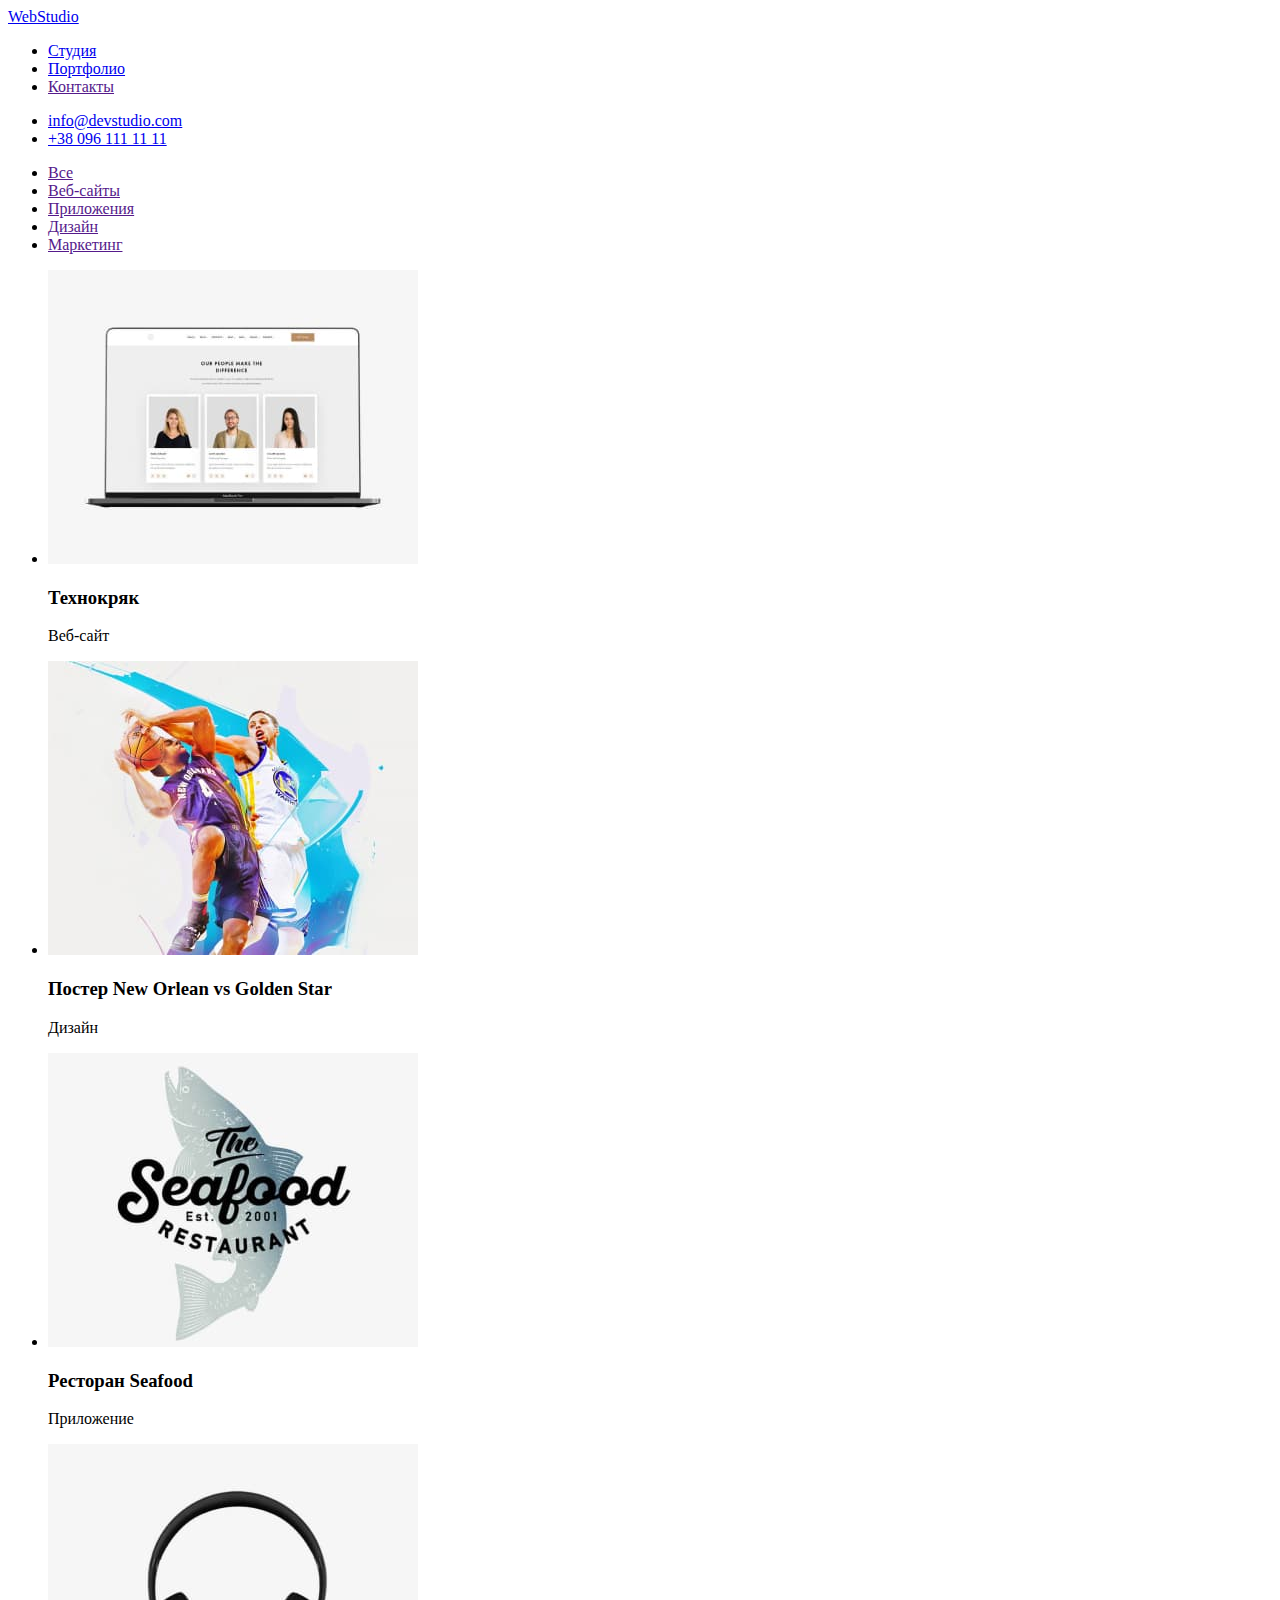
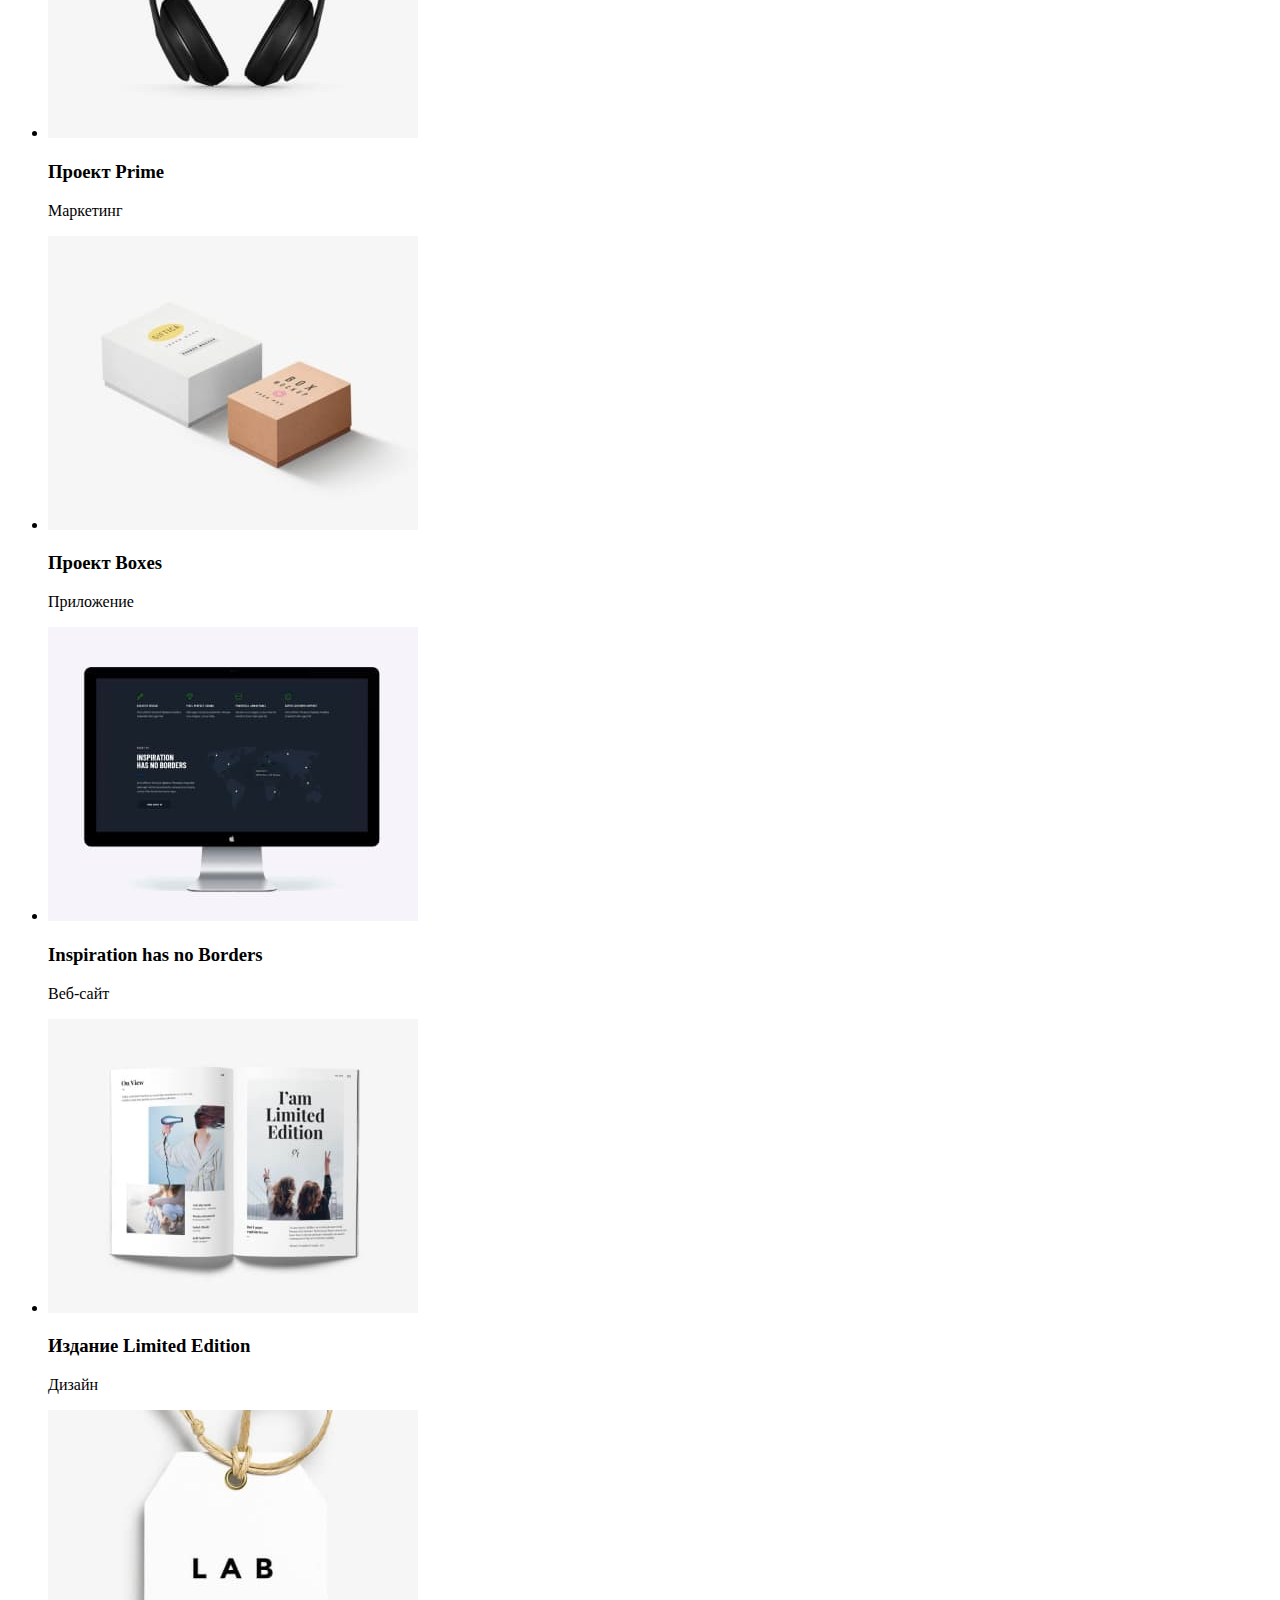
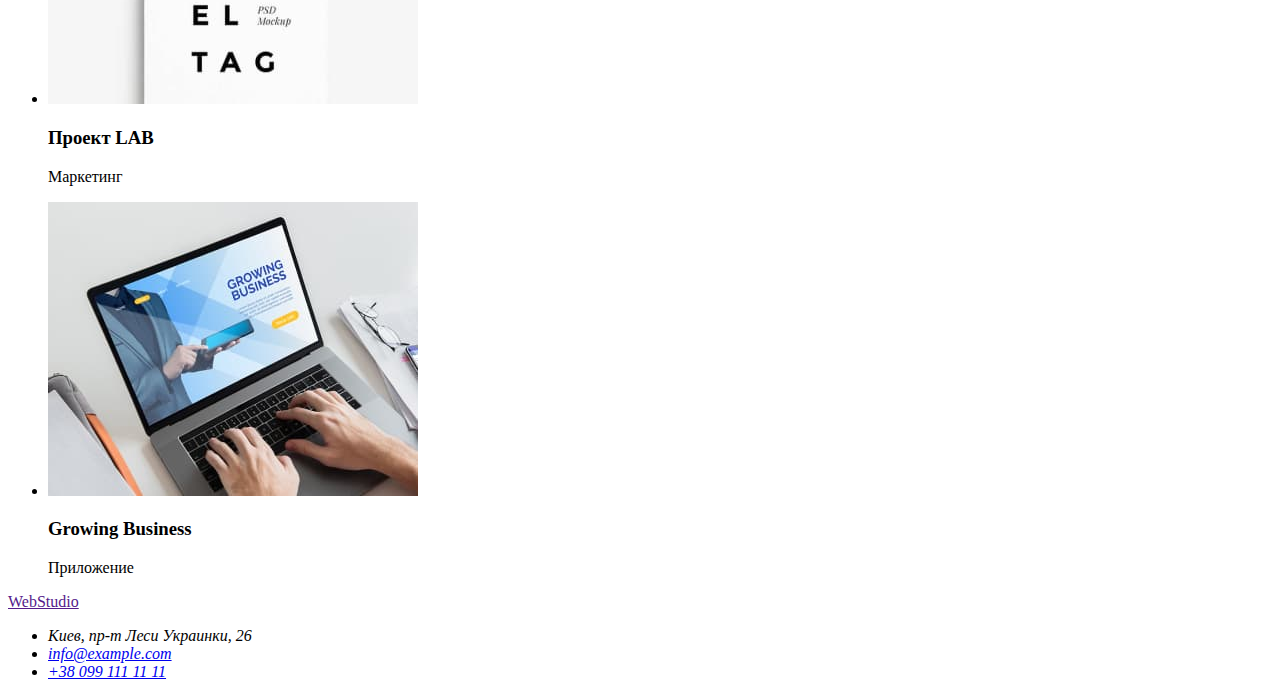
==== portfolio.html @ e674109b "закінчила розмітку другої сторінки "портфоліо"" ====
<!DOCTYPE html>
<html lang="ru">

<head>
    <meta charset="UTF-8">
    <meta http-equiv="X-UA-Compatible" content="IE=edge">
    <meta name="viewport" content="width=device-width, initial-scale=1.0">
    <title>Document</title>
</head>

<body>
    <!--Шапка сайта-->
    <header>
        <nav>
            <a href="./index.html">WebStudio</a>
            <ul>
                <li><a href="./index.html">Студия</a></li>
                <li><a href="./portfolio.html">Портфолио</a></li>
                <li><a href="">Контакты</a></li>
            </ul>
        </nav>
        <ul>
            <li><a href="mainto:info@devstudio.com">info@devstudio.com</a></li>
            <li><a href="tel:+380961111111">+38 096 111 11 11</a></li>
        </ul>
    </header>
    <main>
        <section>
            <ul>
                <li><a href="">Все</a></li>
                <li><a href="">Веб-сайты</a></li>
                <li><a href="">Приложения</a></li>
                <li><a href="">Дизайн</a></li>
                <li><a href="">Маркетинг</a></li>
            </ul>
            <ul>
                <li>
                    <img src="./images/imgp.jpg" alt="Ноутбук" width="370" height="294">
                        <h3>Технокряк</h3>
                        <p>Веб-сайт</p>
                </li>
                <li>
                    <img src="./images/imgpo.jpg" alt="Баскетбол" width="370" height="294">
                        <h3>Постер New Orlean vs Golden Star</h3>
                        <p>Дизайн</p>
                </li>
                <li>
                    <img src="./images/imgpor.jpg" alt="Название ресторана" width="370" height="294">
                        <h3>Ресторан Seafood</h3>
                        <p>Приложение</p>
                </li>
                <li>
                    <img src="./images/imgport.jpg" alt="Наушники" width="370" height="294">
                        <h3>Проект Prime</h3>
                        <p>Маркетинг</p>
                </li>
                <li>
                    <img src="./images/imgportf.jpg" alt="Коробки" width="370" height="294">
                        <h3>Проект Boxes</h3>
                        <p>Приложение</p>
                </li>
                <li>
                    <img src="./images/imgportfo.jpg" alt="Екран компа" width="370" height="294">
                        <h3>Inspiration has no Borders</h3>
                        <p>Веб-сайт</p>
                </li>
                <li>
                    <img src="./images/imgportfol.jpg" alt="Журнал" width="370" height="294">
                        <h3>Издание Limited Edition</h3>
                        <p>Дизайн</p>
                </li>
                <li>
                    <img src="./images/imgportfoli.jpg" alt="Емблема" width="370" height="294">
                        <h3>Проект LAB</h3>
                        <p>Маркетинг</p>
                </li>
                <li>
                    <img src="./images/imgportfolio.jpg" alt="Работа за ноутом" width="370" height="294">
                        <h3>Growing Business</h3>
                        <p>Приложение</p>
                </li>
            </ul>
        </section>
    </main>
    <footer>
        <a href="">WebStudio</a>
        <address>
            <ul>
                <li>Киев, пр-т Леси Украинки, 26</li>
                <li><a href="mainto:info@example.com">info@example.com</a></li>
                <li><a href="tel:+380991111111">+38 099 111 11 11</a></li>
            </ul>
        </address>
    </footer>
</body>

</html>
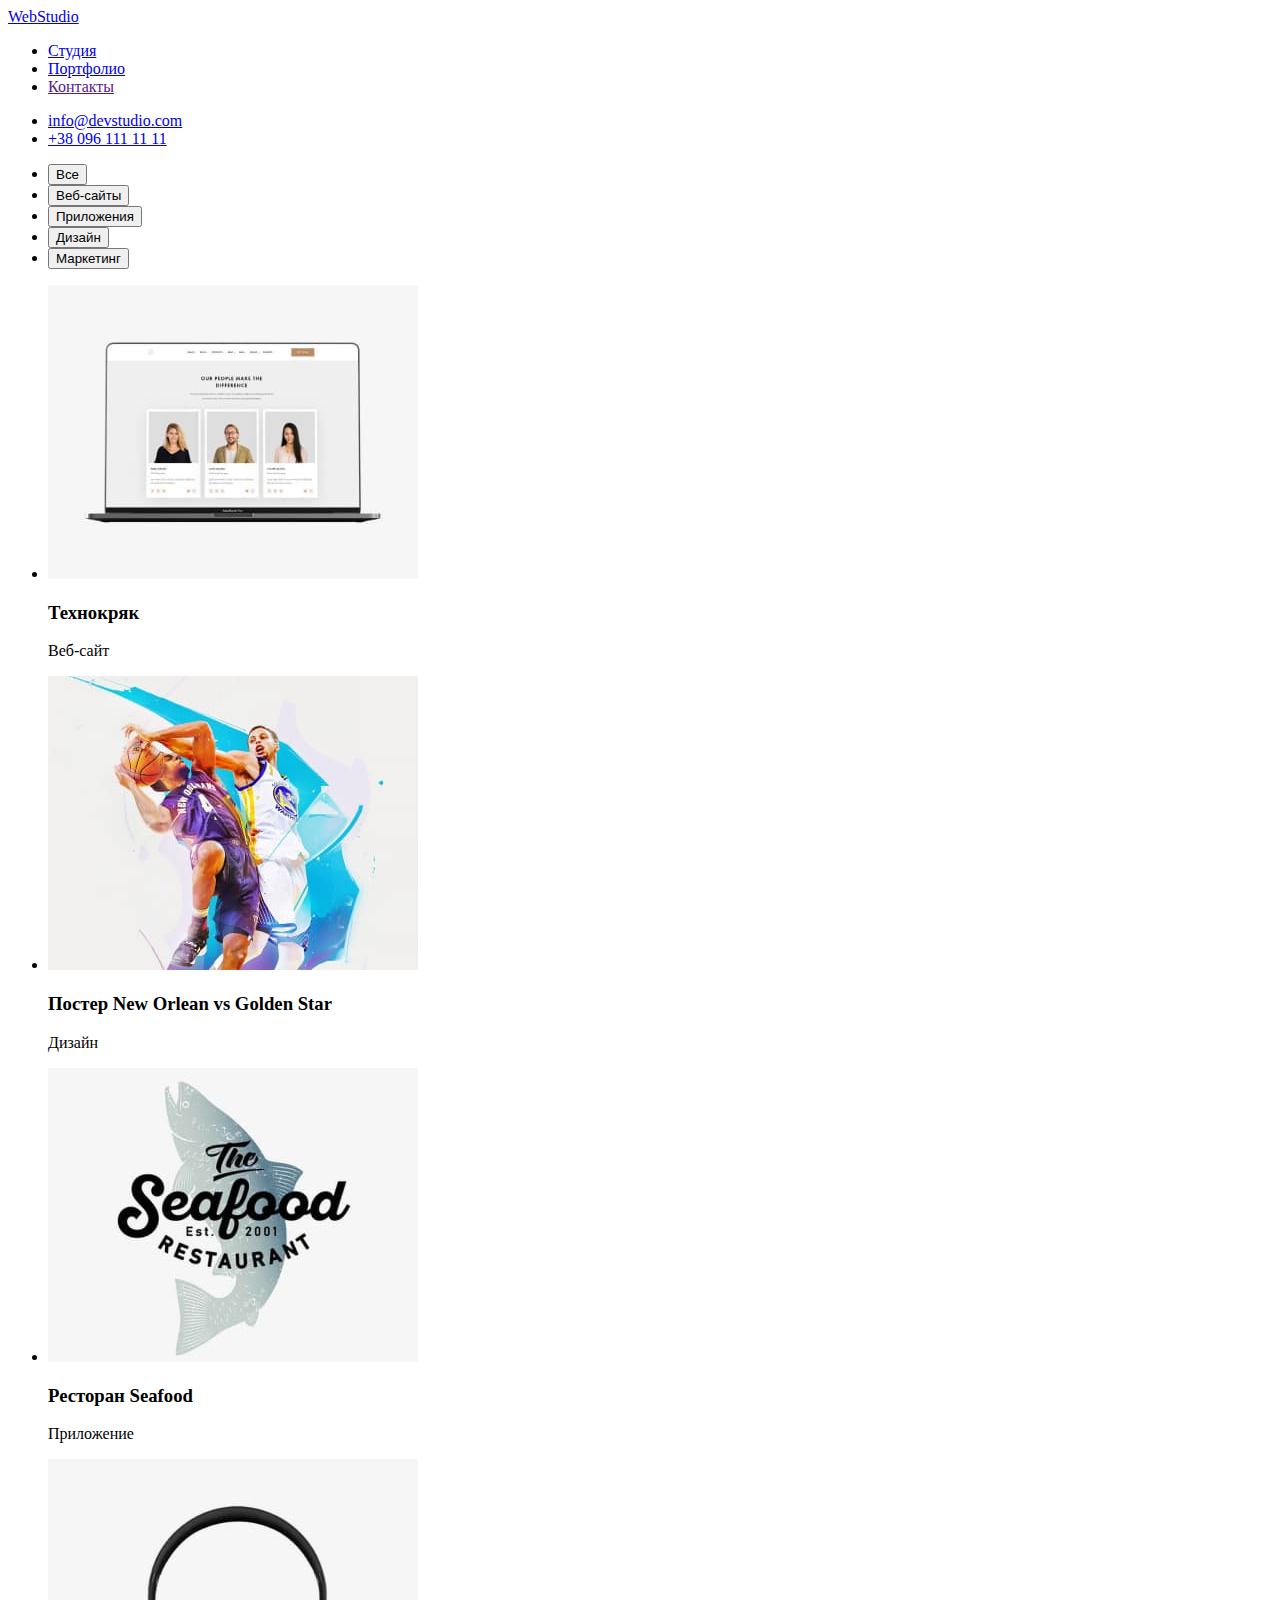
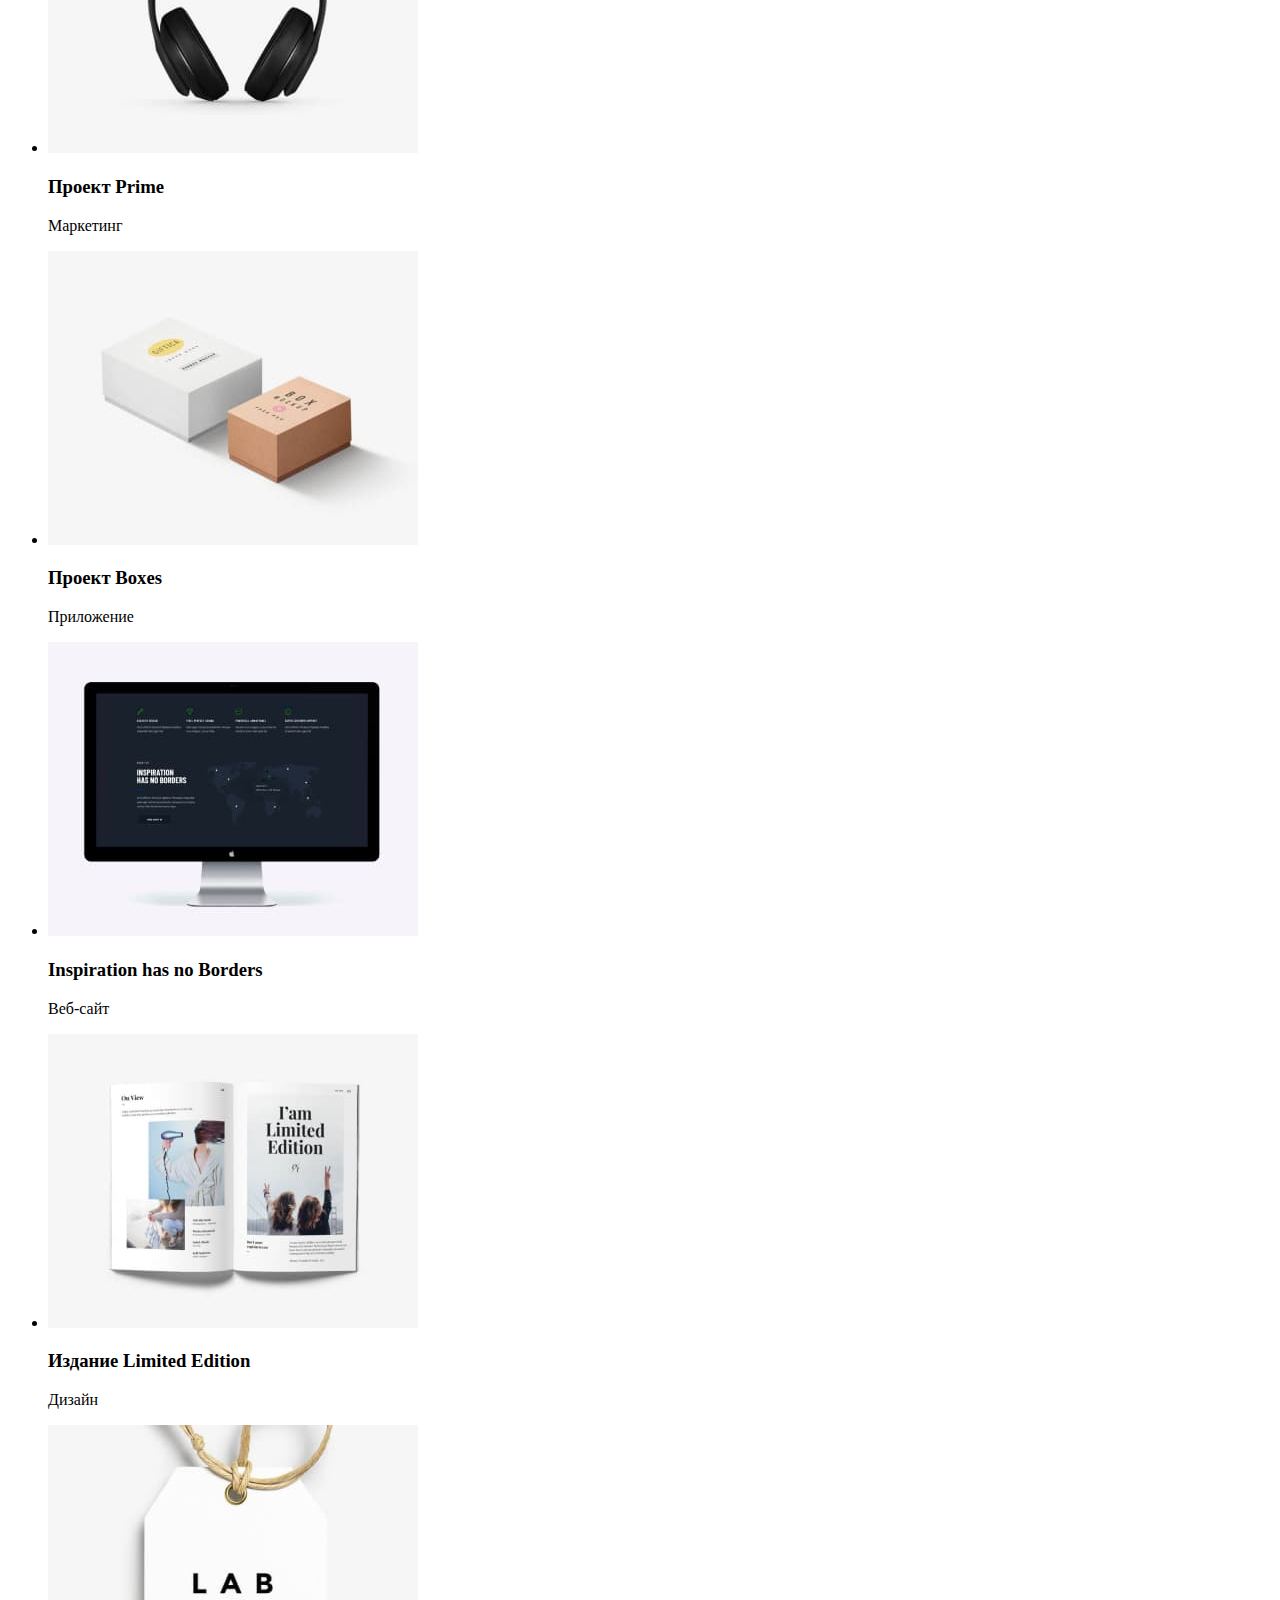
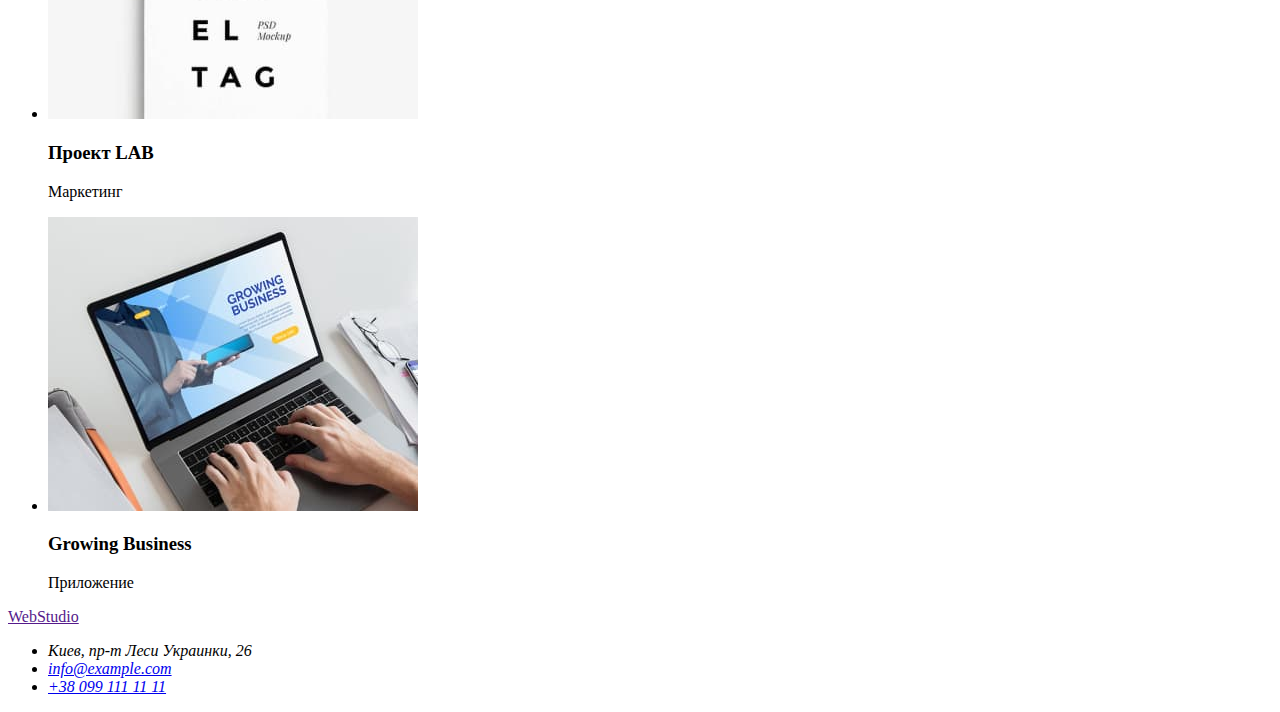
==== commit 60049374: "Відкореговано силки на кнопки у портфоліо" ====
--- a/portfolio.html
+++ b/portfolio.html
@@ -27,11 +27,11 @@
     <main>
         <section>
             <ul>
-                <li><a href="">Все</a></li>
-                <li><a href="">Веб-сайты</a></li>
-                <li><a href="">Приложения</a></li>
-                <li><a href="">Дизайн</a></li>
-                <li><a href="">Маркетинг</a></li>
+                <li><button type="button">Все</button></li>
+                <li><button type="button">Веб-сайты</button></li>
+                <li><button type="button">Приложения</button></li>
+                <li><button type="button">Дизайн</button>
+                <li><button type="button">Маркетинг</button></li>
             </ul>
             <ul>
                 <li>
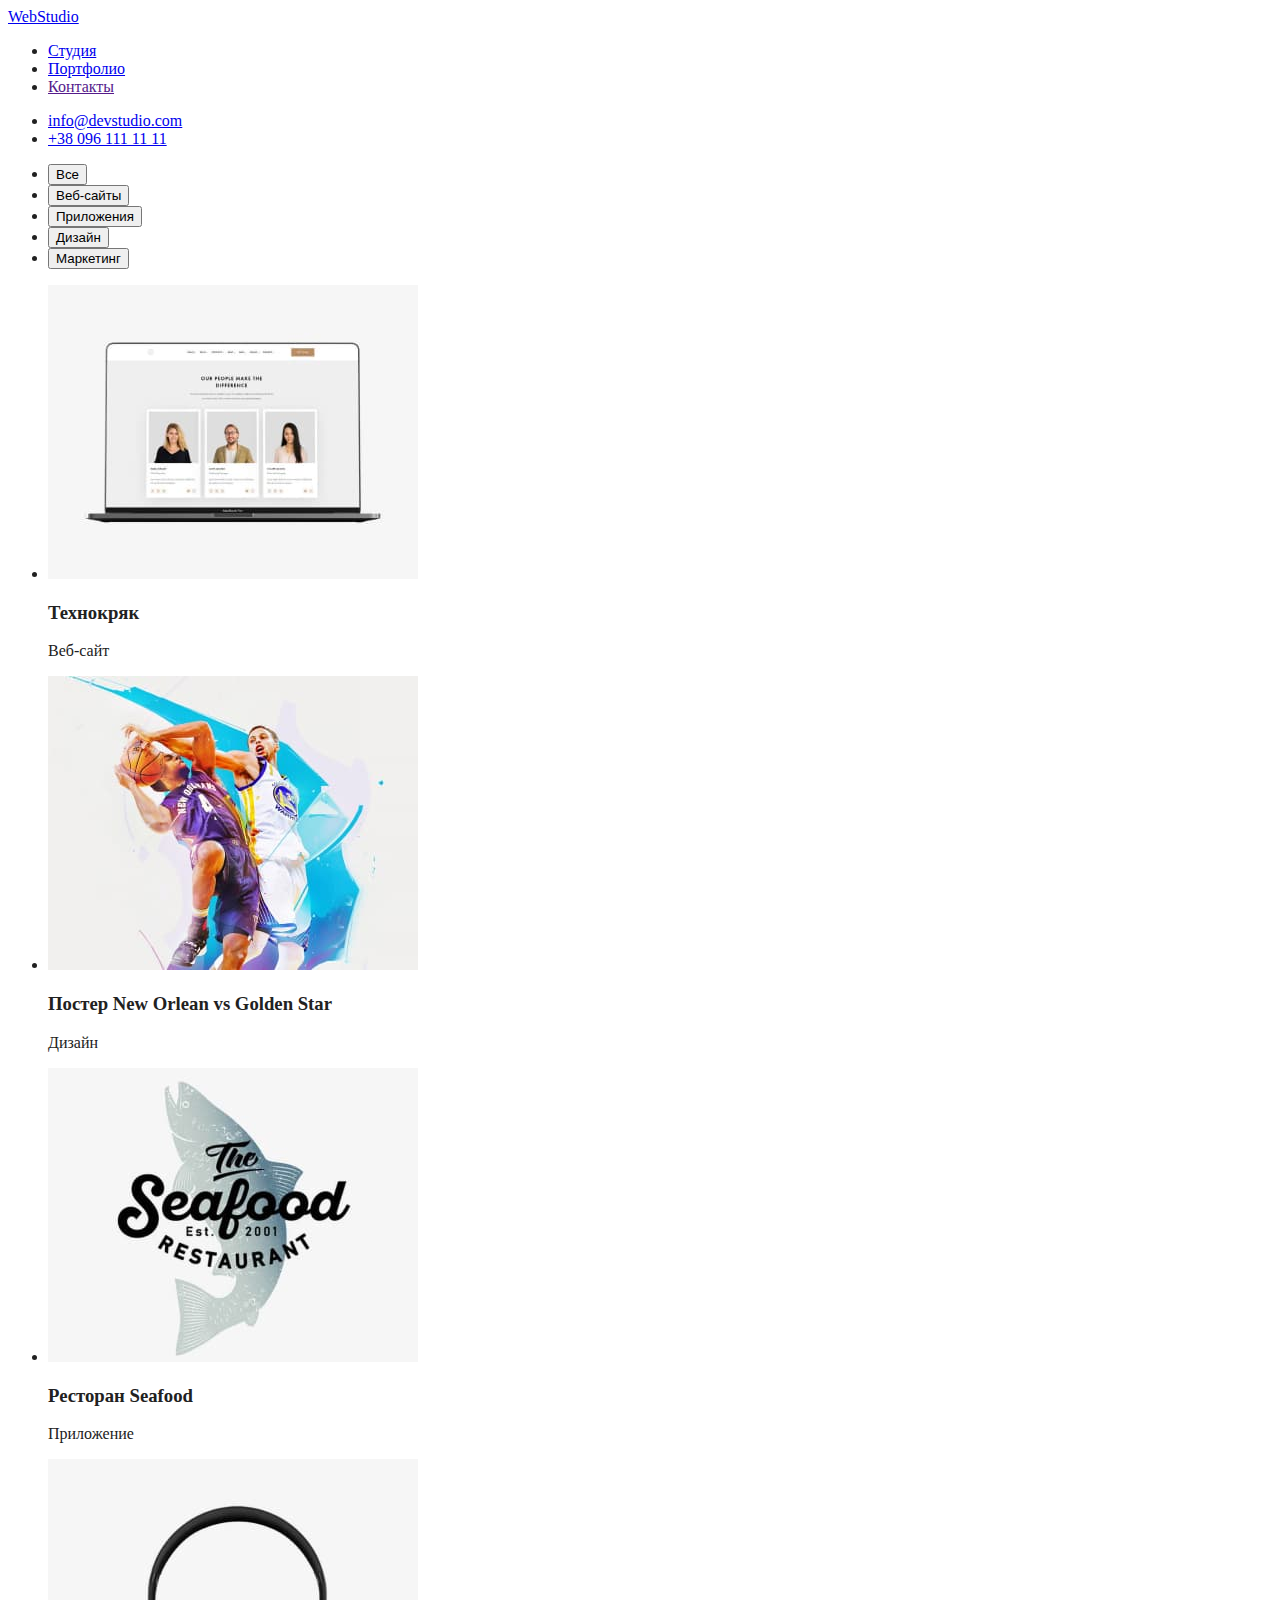
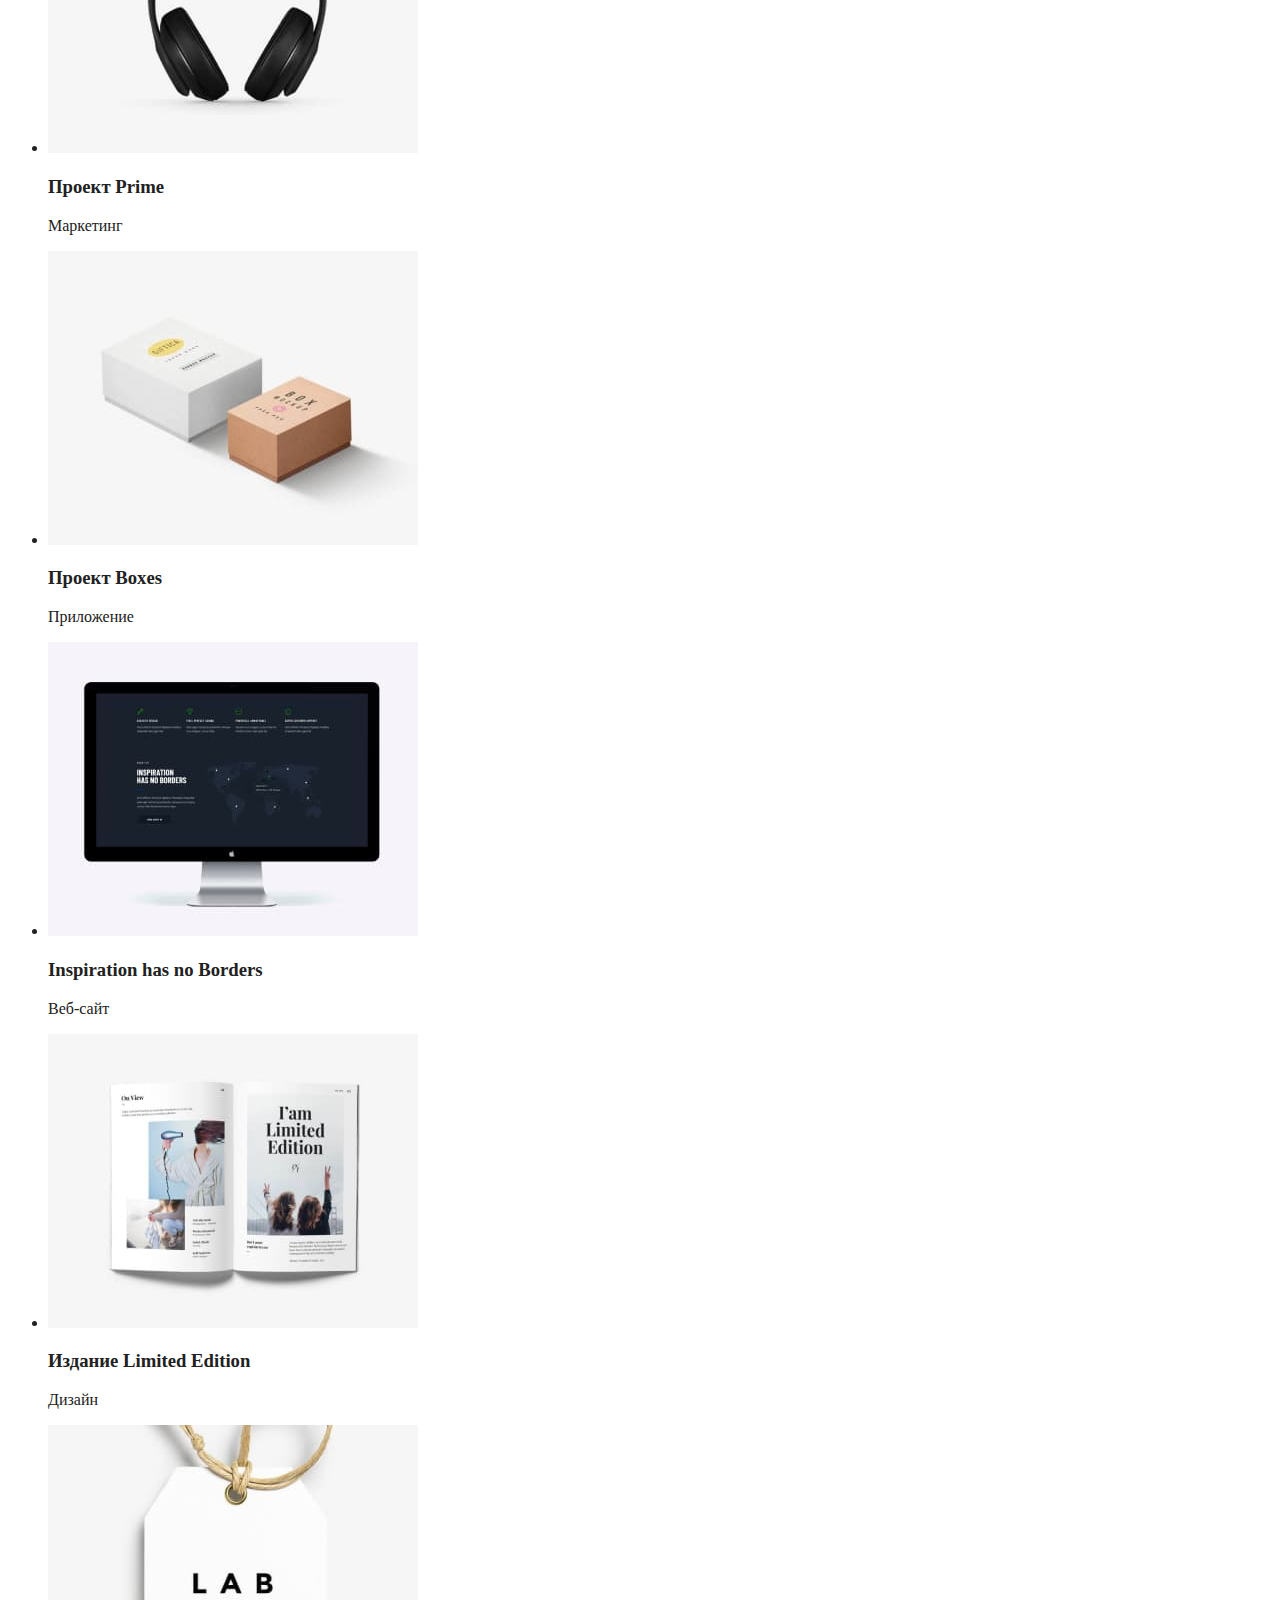
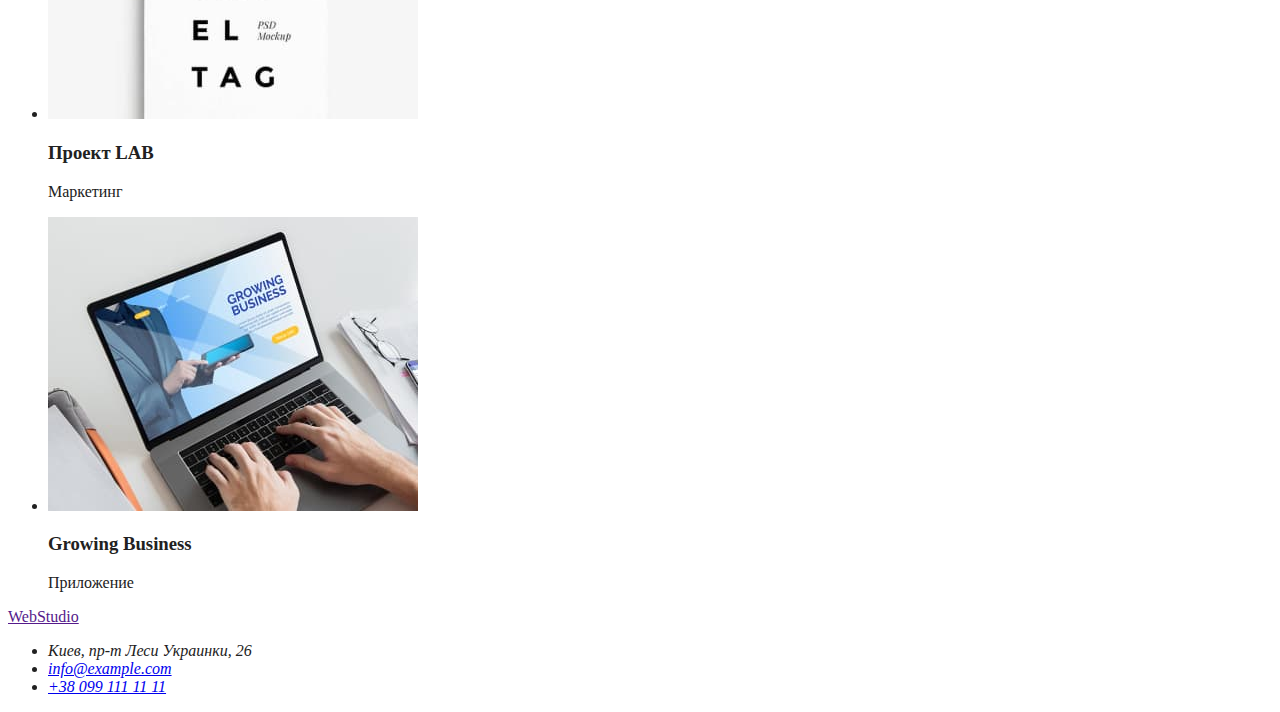
==== commit a845204d: "Початок роботи в css" ====
--- a/portfolio.html
+++ b/portfolio.html
@@ -5,7 +5,8 @@
     <meta charset="UTF-8">
     <meta http-equiv="X-UA-Compatible" content="IE=edge">
     <meta name="viewport" content="width=device-width, initial-scale=1.0">
-    <title>Document</title>
+    <title>WebStudio</title>
+    <link rel="stylesheet" href="./css/styles.css" />
 </head>
 
 <body>
--- a/css/styles.css
+++ b/css/styles.css
@@ -0,0 +1,50 @@
+:root {
+  --primary-text-color: #212121;
+  --title-text-color: #757575;
+  --accent-color: #2196f3;
+  --white-color: #ffffff;
+}
+
+body {
+  background-color: E5E5E5;
+  color: var(--primary-text-color);
+}
+
+.list {
+  list-style: none;
+}
+
+/* цвет основного текста #212121 */
+/* вторичный цвет текста #757575 */
+/* белый цвет #FFFFFF */
+/* голубой цвет #2196F3 */
+
+/* site nav */
+.site-nav .link {
+  color: var(--primary-text-color);
+}
+
+.site-nav .link:hover,
+.site-nav .link:focus {
+  color: var(--accent-color);
+}
+
+/* auth nav */
+.auth-nav .link {
+  color: var(--primary-text-color);
+}
+
+.auth-nav .link:hover,
+.auth-nav .link:focus {
+  color: var(--accent-color);
+}
+
+/* Hero */
+.hero-title {
+  color: var(--white-color);
+  background-color: #2f303a;
+}
+
+.section-title {
+  color: var(--primary-text-color);
+}
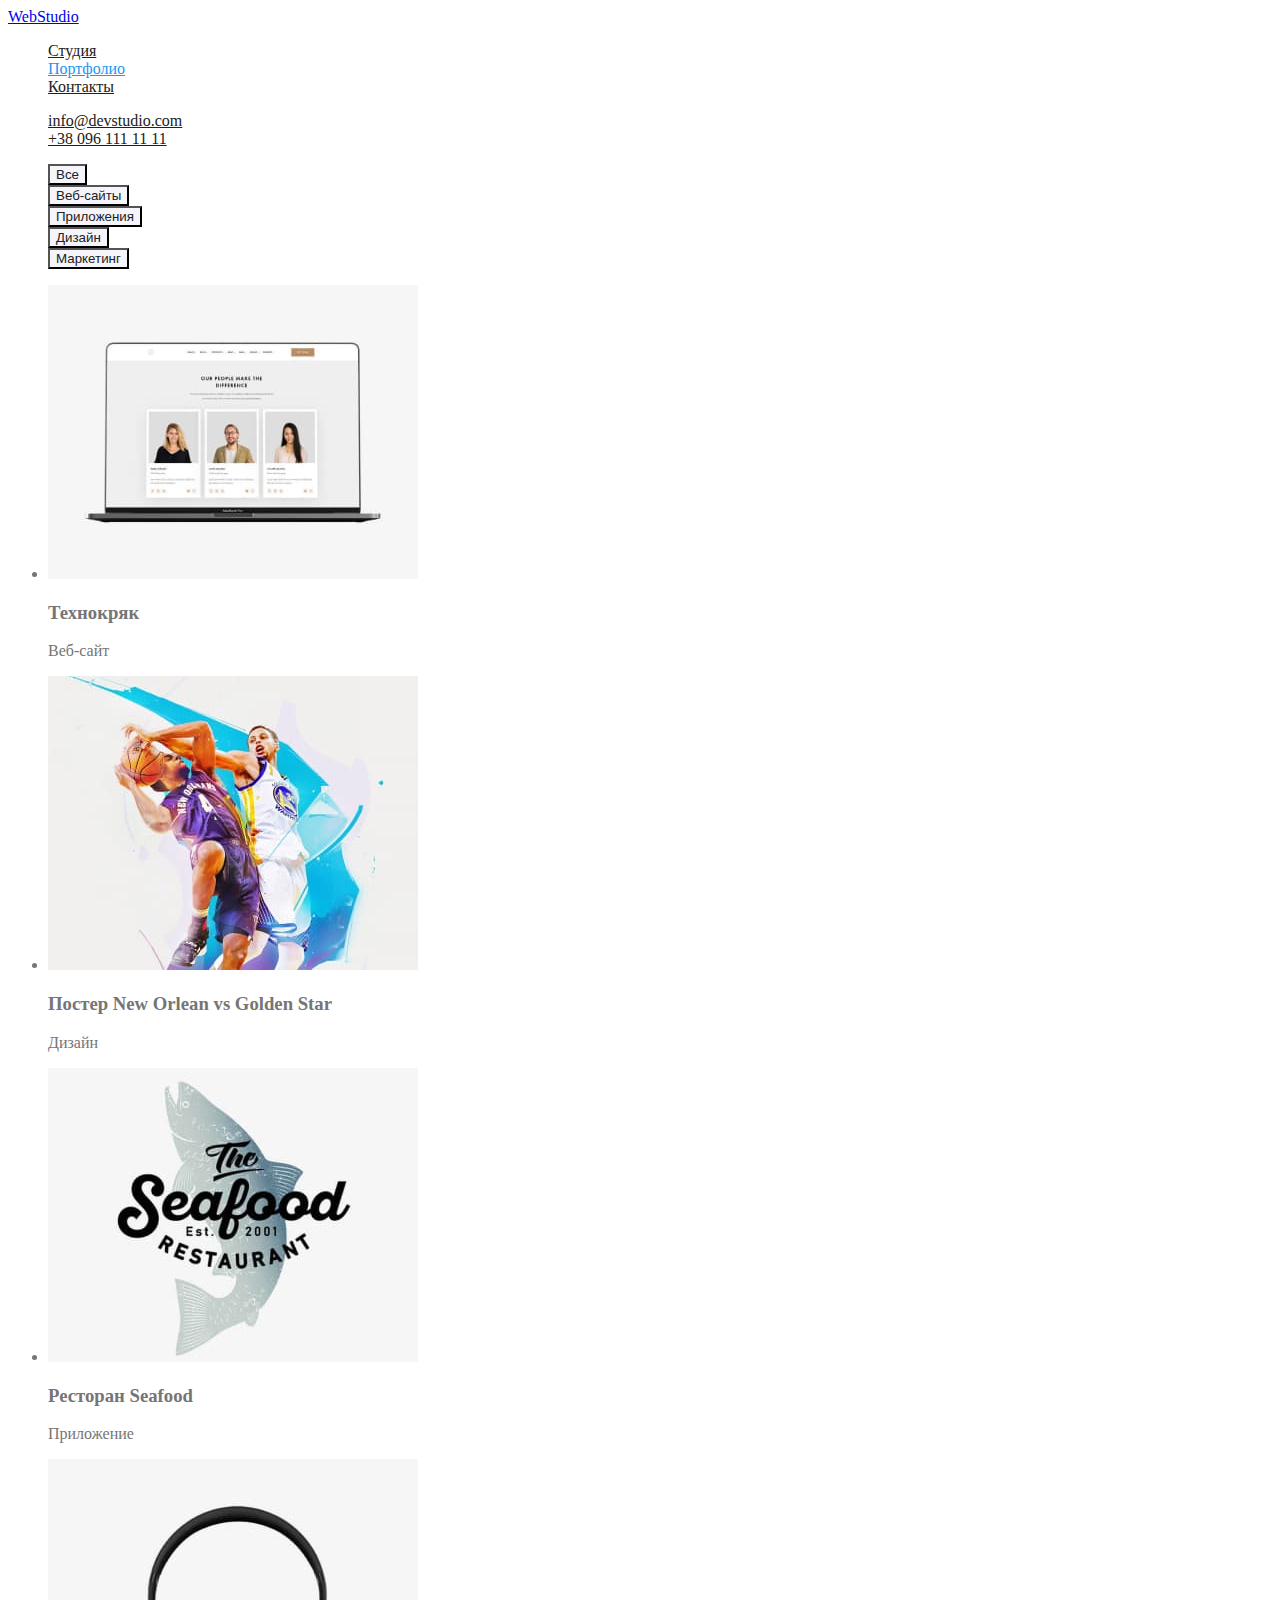
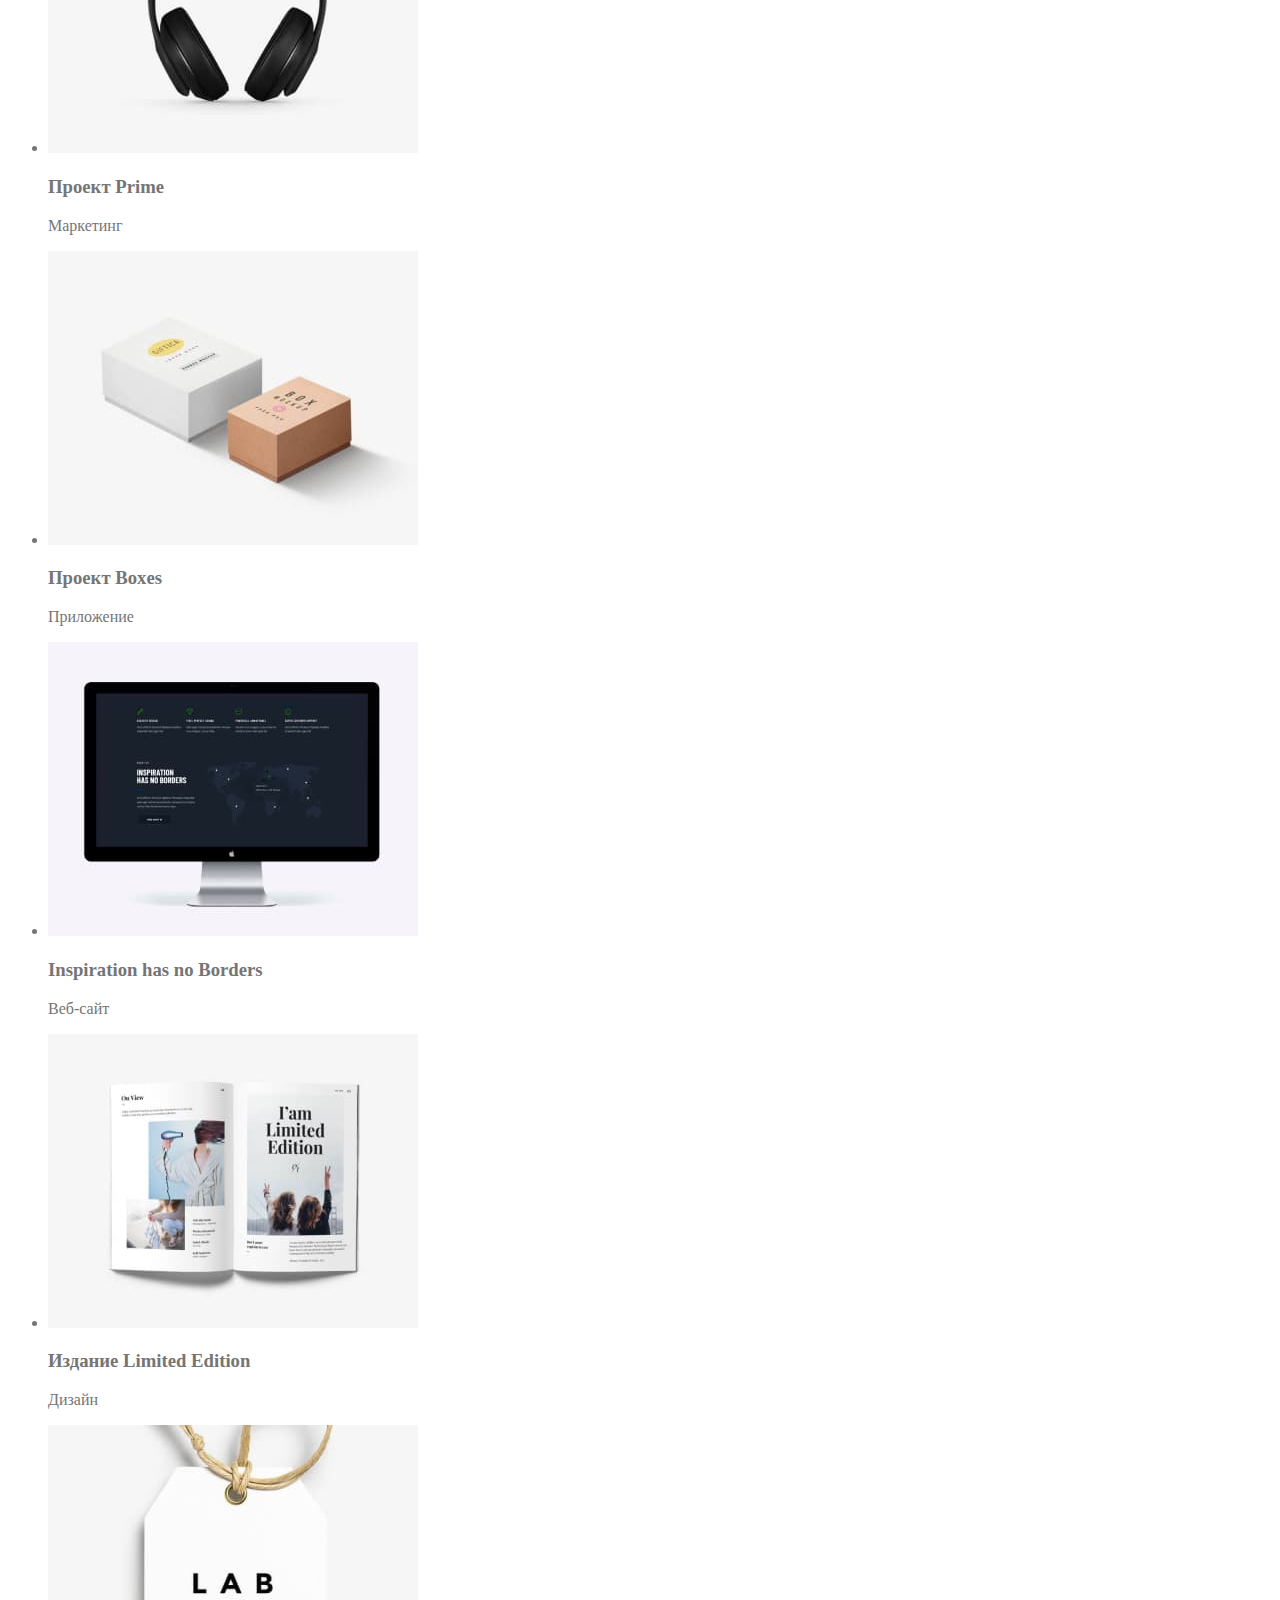
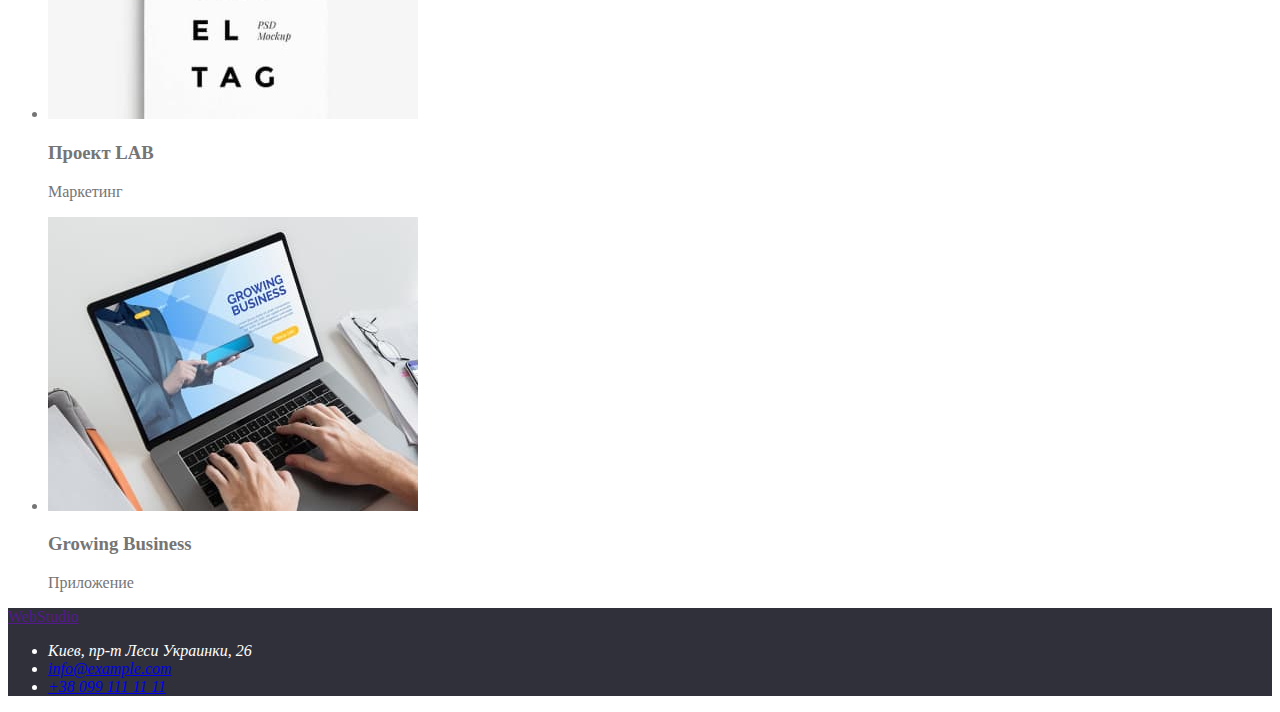
==== commit c5c2b251: "робота з кольором тексту" ====
--- a/portfolio.html
+++ b/portfolio.html
@@ -12,27 +12,29 @@
 <body>
     <!--Шапка сайта-->
     <header>
+        <!--Шапка-->
         <nav>
-            <a href="./index.html">WebStudio</a>
-            <ul>
-                <li><a href="./index.html">Студия</a></li>
-                <li><a href="./portfolio.html">Портфолио</a></li>
-                <li><a href="">Контакты</a></li>
+            <a href="./index.html" class="logo">WebStudio</a>
+            <ul class="site-nav list">
+                <li><a href="./index.html" class="link">Студия</a></li>
+                <li><a href="./portfolio.html" class="link current">Портфолио</a></li>
+                <li><a href="" class="link">Контакты</a></li>
             </ul>
         </nav>
-        <ul>
-            <li><a href="mainto:info@devstudio.com">info@devstudio.com</a></li>
-            <li><a href="tel:+380961111111">+38 096 111 11 11</a></li>
+        <ul class="auth-nav list">
+            <li><a href="mainto:info@devstudio.com" class="link">info@devstudio.com</a></li>
+            <li><a href="tel:+380961111111" class="link">+38 096 111 11 11</a></li>
         </ul>
     </header>
+
     <main>
-        <section>
-            <ul>
-                <li><button type="button">Все</button></li>
-                <li><button type="button">Веб-сайты</button></li>
-                <li><button type="button">Приложения</button></li>
-                <li><button type="button">Дизайн</button>
-                <li><button type="button">Маркетинг</button></li>
+        <section class="section">
+            <ul class="section list">
+                <li><button type="button" class="button-second">Все</button></li>
+                <li><button type="button" class="button-second">Веб-сайты</button></li>
+                <li><button type="button" class="button-second">Приложения</button></li>
+                <li><button type="button" class="button-second">Дизайн</button>
+                <li><button type="button" class="button-second">Маркетинг</button></li>
             </ul>
             <ul>
                 <li>
--- a/css/styles.css
+++ b/css/styles.css
@@ -3,11 +3,12 @@
   --title-text-color: #757575;
   --accent-color: #2196f3;
   --white-color: #ffffff;
+  --background-button: #f5f4fa;
 }
 
 body {
   background-color: E5E5E5;
-  color: var(--primary-text-color);
+  color: var(--title-text-color);
 }
 
 .list {
@@ -48,3 +49,27 @@
 .section-title {
   color: var(--primary-text-color);
 }
+
+.site-nav .link.current {
+  color: var(--accent-color);
+}
+
+.button {
+  color: var(--white-color);
+  background-color: var(--accent-color);
+}
+
+.button-second {
+  color: var(--primary-text-color);
+  background-color: var(--background-button);
+}
+
+.button-second:hover,
+.button-second:focus {
+  color: var(--white-color);
+  background-color: var(--accent-color);
+}
+footer {
+  background-color: #2f303a;
+  color: var(--white-color);
+}
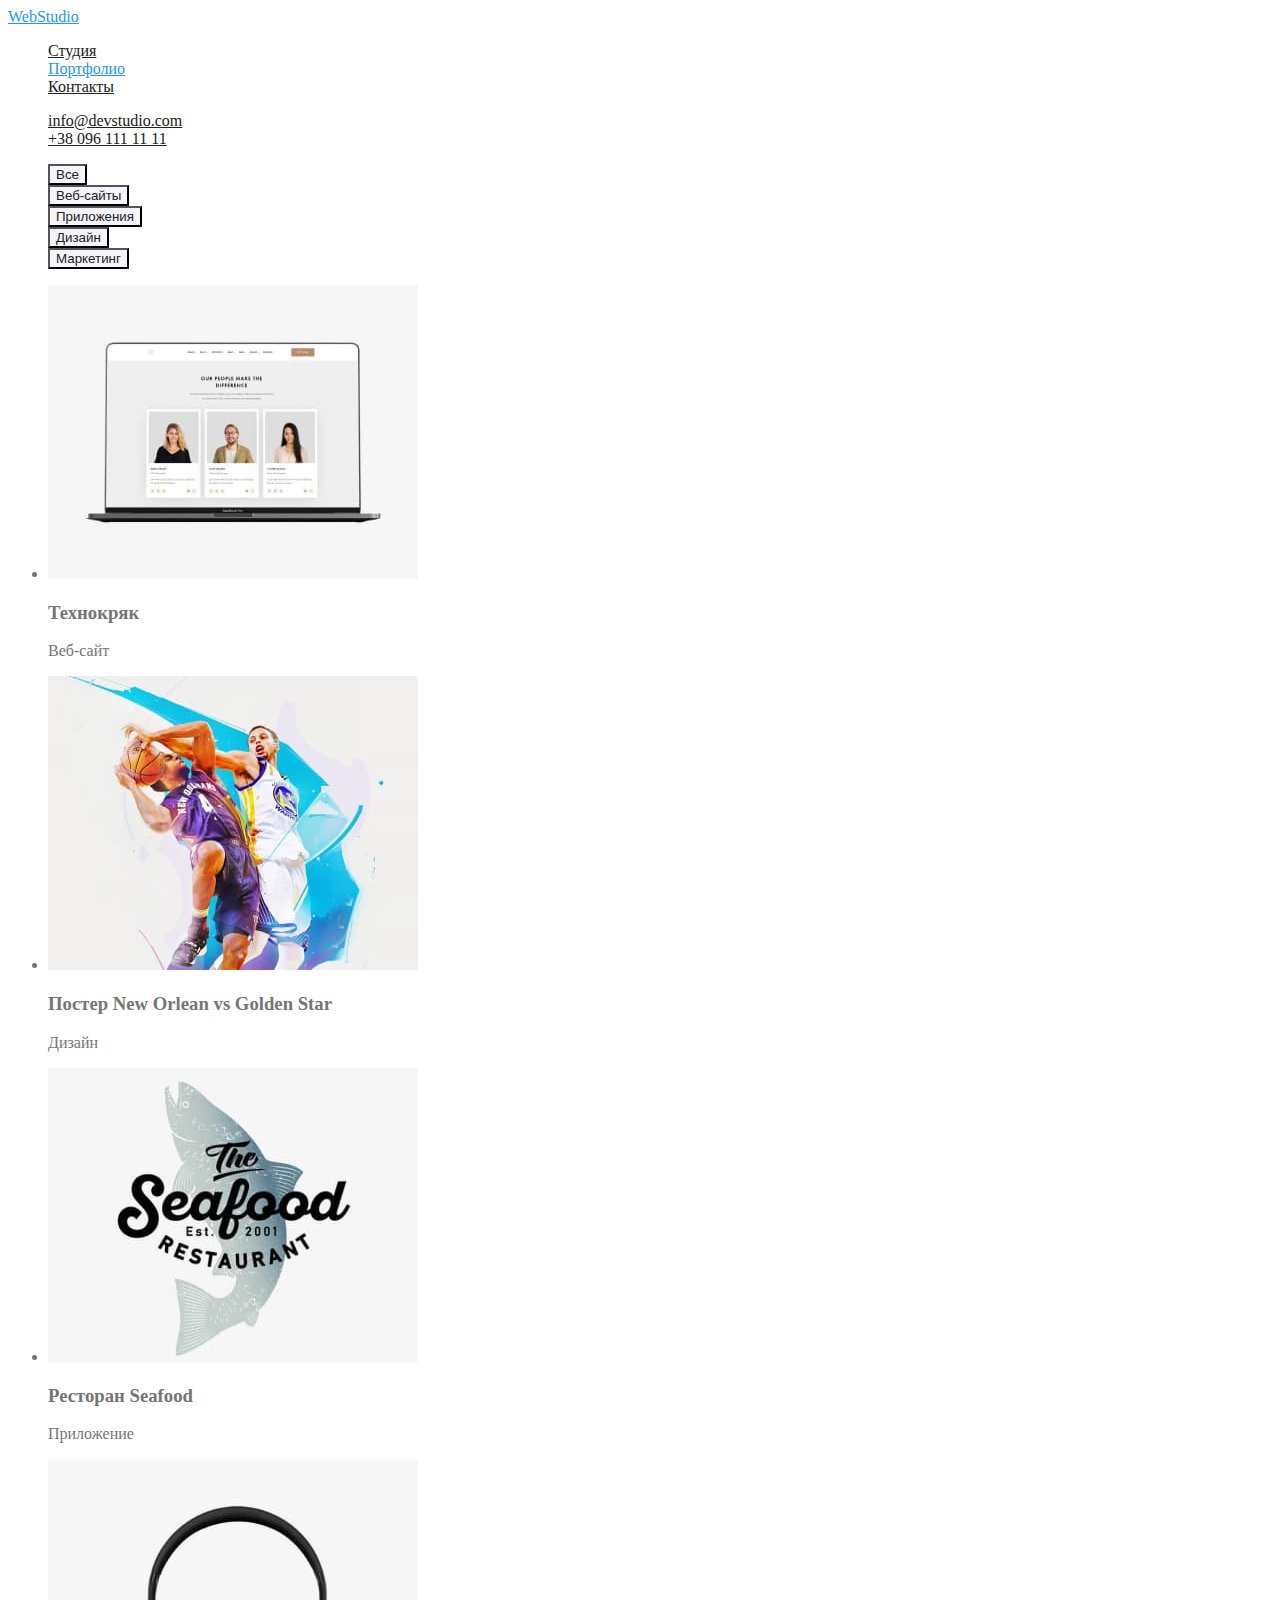
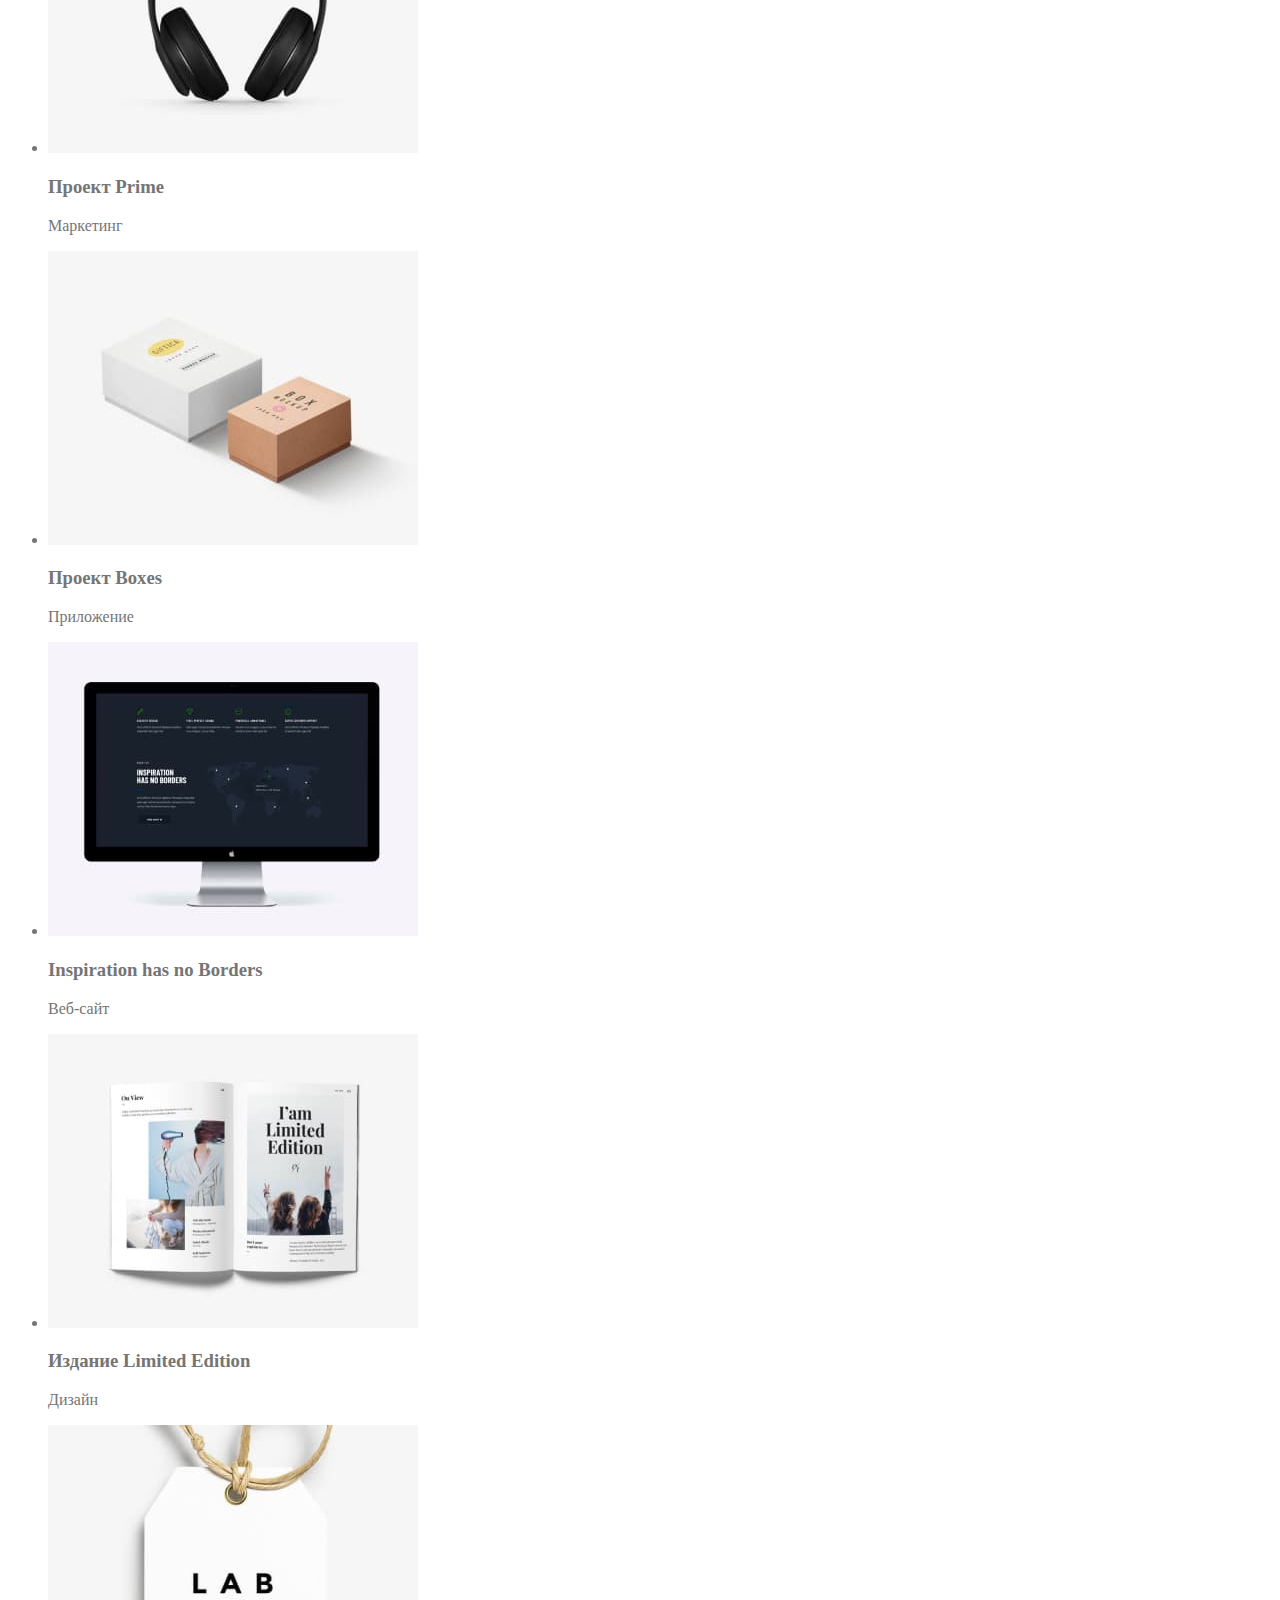
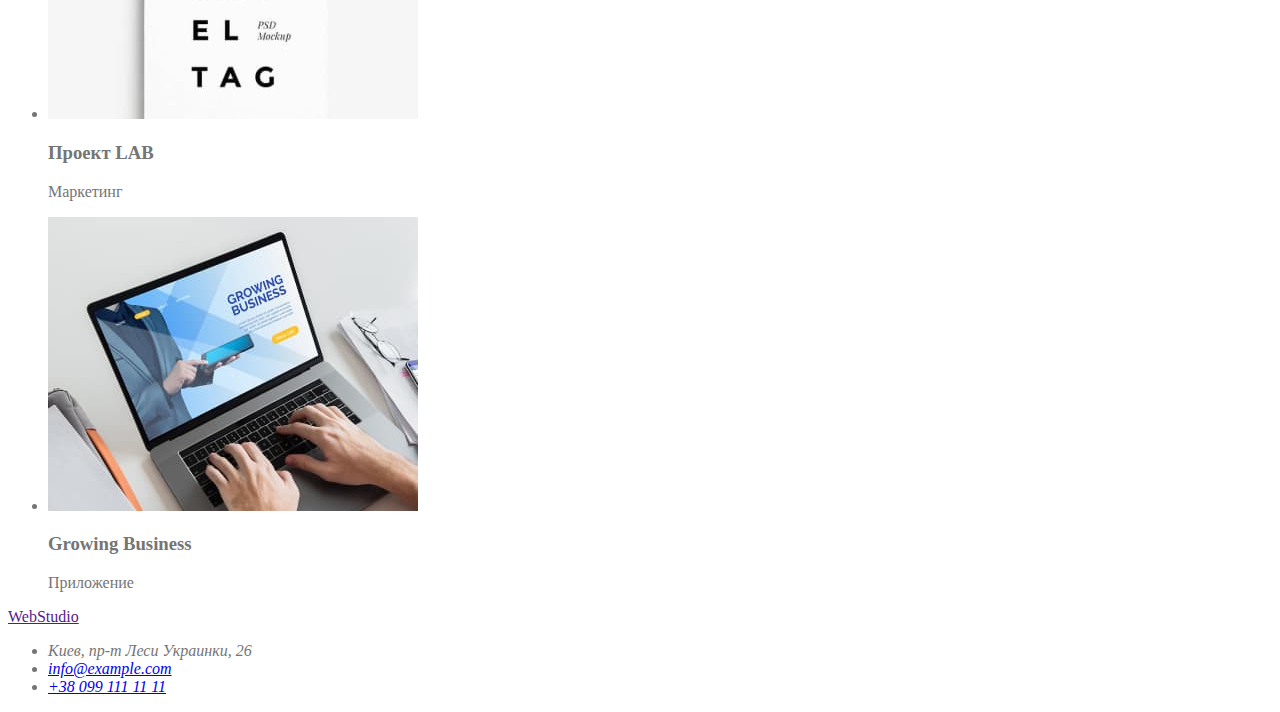
==== commit 70340be1: "колір шрифту лого" ====
--- a/portfolio.html
+++ b/portfolio.html
@@ -13,8 +13,8 @@
     <!--Шапка сайта-->
     <header>
         <!--Шапка-->
-        <nav>
-            <a href="./index.html" class="logo">WebStudio</a>
+        <nav class="site-nav">
+            <a href="./index.html" class="logo">Web<span class="logo-style">Studio</span></a>
             <ul class="site-nav list">
                 <li><a href="./index.html" class="link">Студия</a></li>
                 <li><a href="./portfolio.html" class="link current">Портфолио</a></li>
--- a/css/styles.css
+++ b/css/styles.css
@@ -28,6 +28,15 @@
 .site-nav .link:hover,
 .site-nav .link:focus {
   color: var(--accent-color);
+}
+
+.logo {
+  color: var(--accent-color);
+  direction: none;
+}
+
+.site-nav > .logo-style {
+  color: var(--primary-text-color);
 }
 
 /* auth nav */
@@ -69,7 +78,7 @@
   color: var(--white-color);
   background-color: var(--accent-color);
 }
-footer {
+.footer {
   background-color: #2f303a;
   color: var(--white-color);
 }
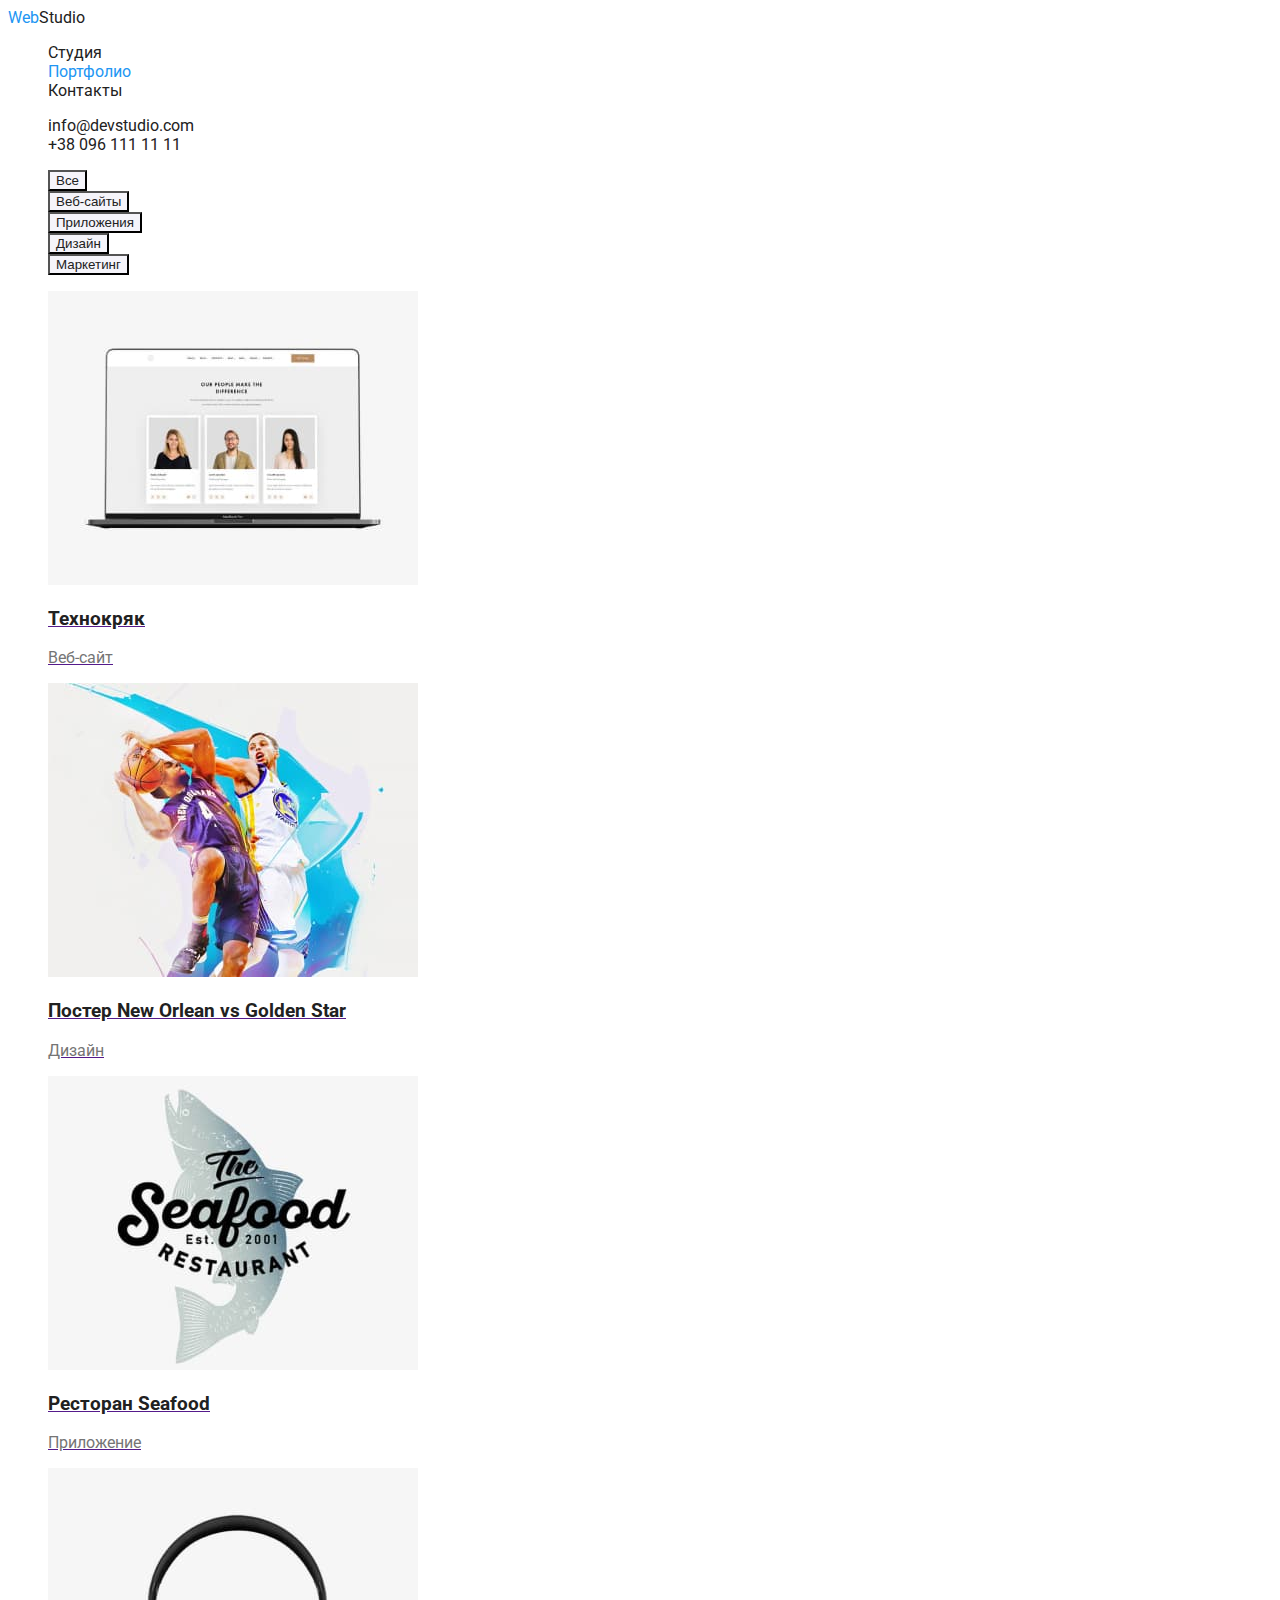
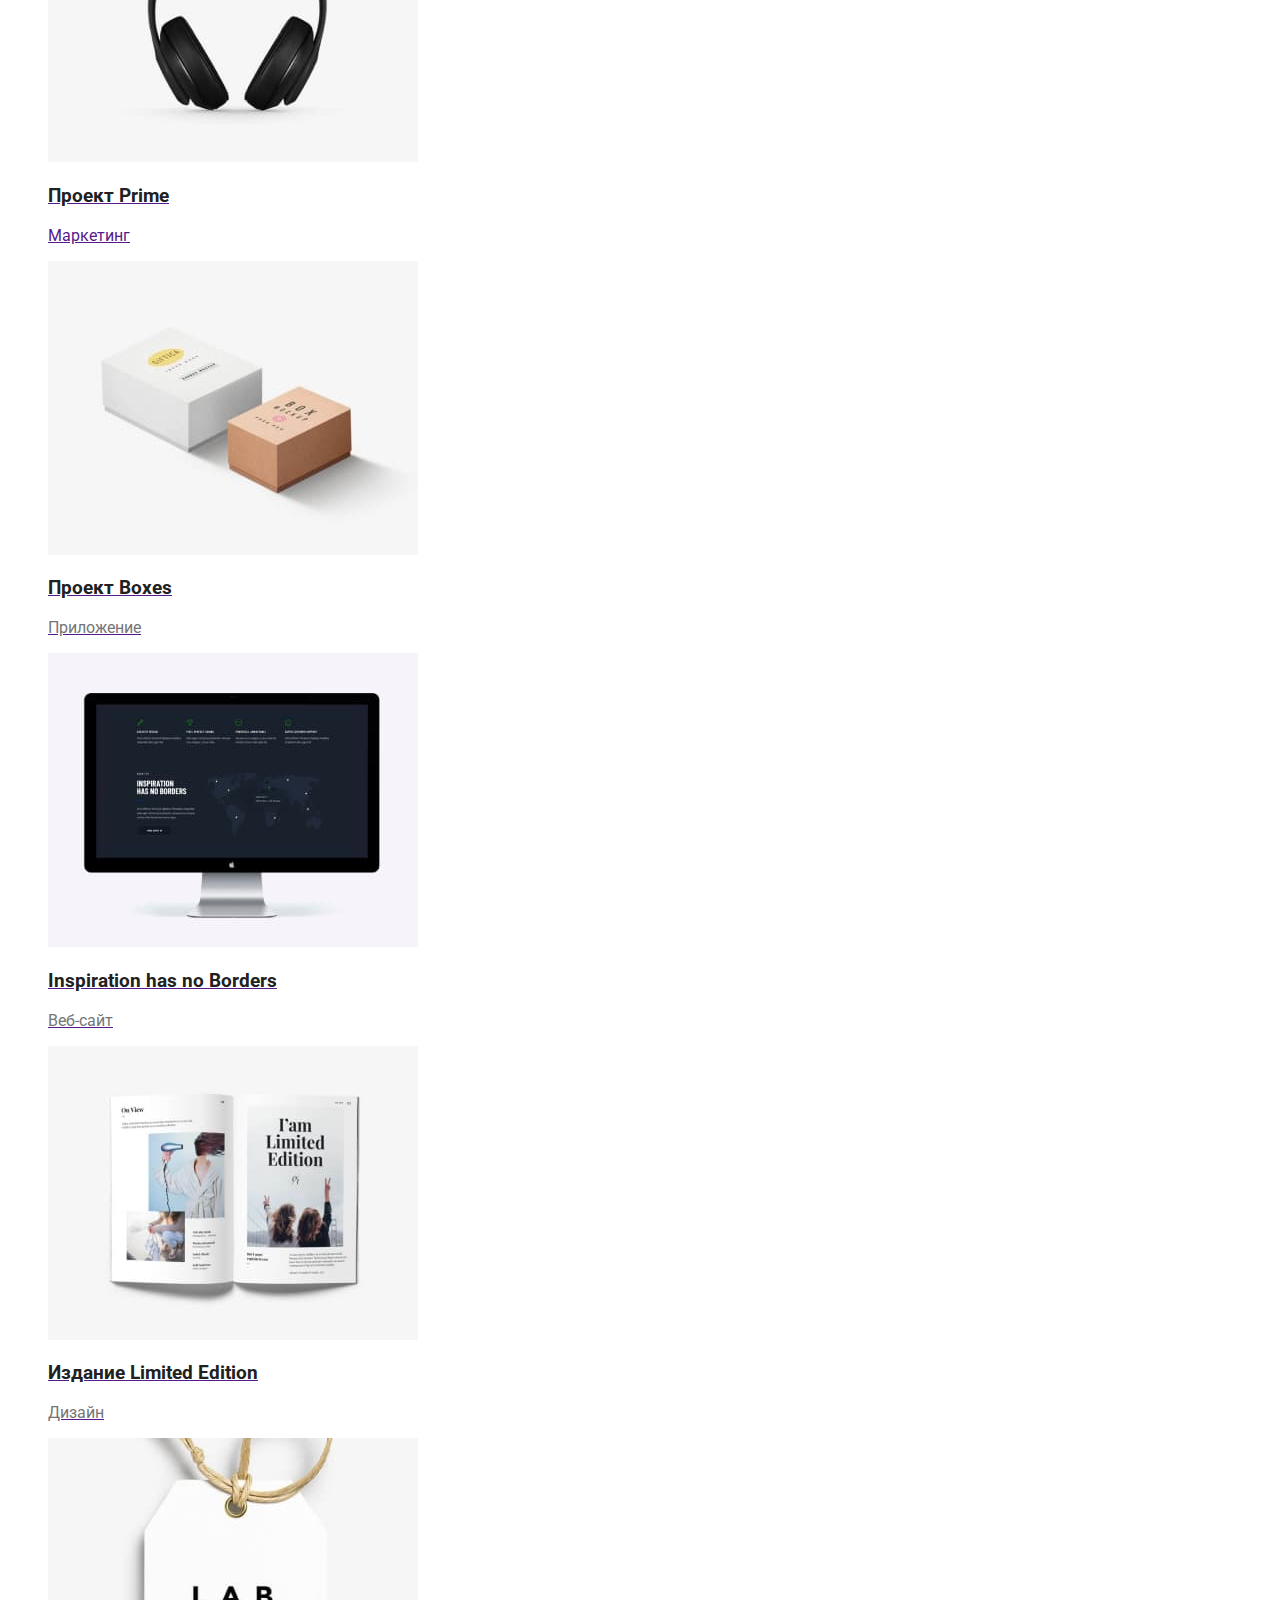
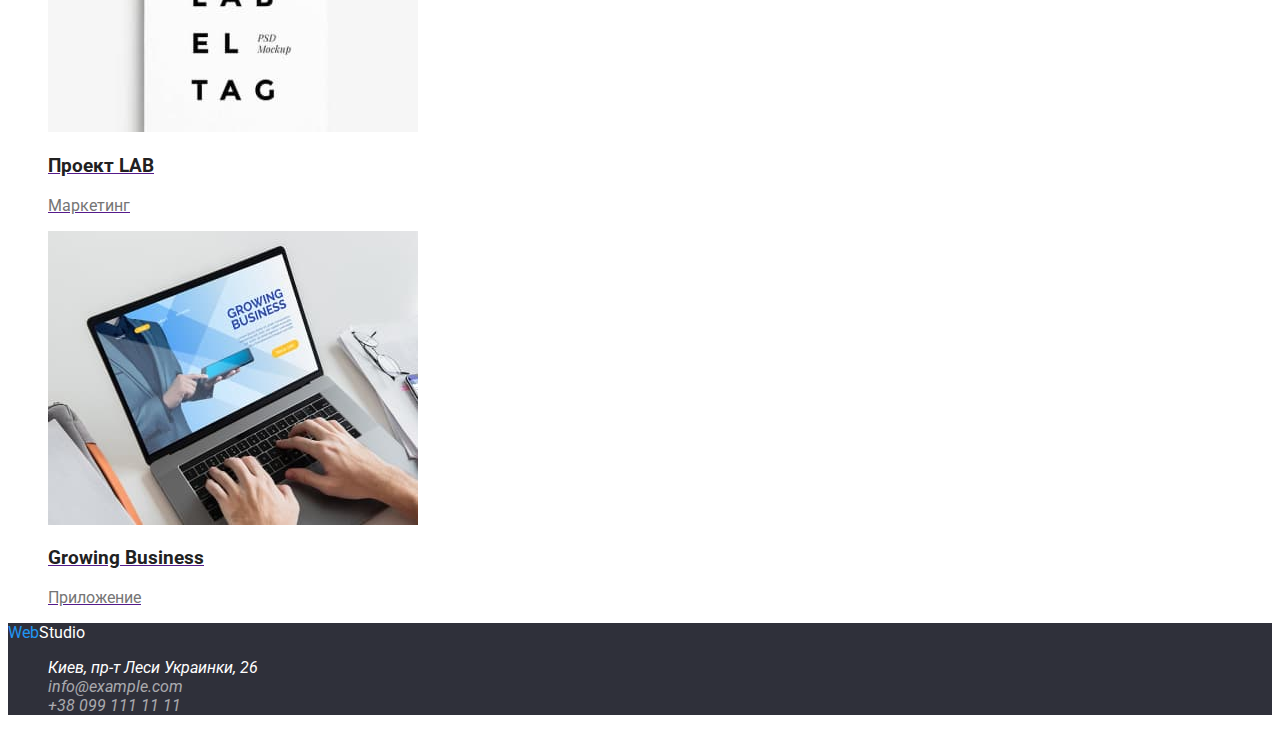
==== commit 7db6c075: "добавлено форму шрифту" ====
--- a/portfolio.html
+++ b/portfolio.html
@@ -7,14 +7,18 @@
     <meta name="viewport" content="width=device-width, initial-scale=1.0">
     <title>WebStudio</title>
     <link rel="stylesheet" href="./css/styles.css" />
+    <link rel="preconnect" href="https://fonts.googleapis.com">
+    <link rel="preconnect" href="https://fonts.gstatic.com" crossorigin>
+    <link href="https://fonts.googleapis.com/css2?family=Raleway:wght@700&family=Roboto:wght@400;500;700;900&display=swap"
+        rel="stylesheet">
 </head>
 
 <body>
     <!--Шапка сайта-->
     <header>
         <!--Шапка-->
-        <nav class="site-nav">
-            <a href="./index.html" class="logo">Web<span class="logo-style">Studio</span></a>
+        <nav>
+            <a href="./index.html" class="logo">Web<span class="iteam">Studio</span></a>
             <ul class="site-nav list">
                 <li><a href="./index.html" class="link">Студия</a></li>
                 <li><a href="./portfolio.html" class="link current">Портфолио</a></li>
@@ -36,65 +40,65 @@
                 <li><button type="button" class="button-second">Дизайн</button>
                 <li><button type="button" class="button-second">Маркетинг</button></li>
             </ul>
-            <ul>
+            <ul class="portfolio list">
                 <li>
-                    <img src="./images/imgp.jpg" alt="Ноутбук" width="370" height="294">
-                        <h3>Технокряк</h3>
-                        <p>Веб-сайт</p>
+                    <a href=""><img src="./images/imgp.jpg" alt="Ноутбук" width="370" height="294">
+                        <h3 class="project">Технокряк</h3>
+                        <p class="work">Веб-сайт</p></a>
                 </li>
                 <li>
-                    <img src="./images/imgpo.jpg" alt="Баскетбол" width="370" height="294">
-                        <h3>Постер New Orlean vs Golden Star</h3>
-                        <p>Дизайн</p>
+                    <a href=""><img src="./images/imgpo.jpg" alt="Баскетбол" width="370" height="294">
+                        <h3 class="project">Постер New Orlean vs Golden Star</h3>
+                        <p class="work">Дизайн</p></a>
                 </li>
                 <li>
-                    <img src="./images/imgpor.jpg" alt="Название ресторана" width="370" height="294">
-                        <h3>Ресторан Seafood</h3>
-                        <p>Приложение</p>
+                    <a href=""><img src="./images/imgpor.jpg" alt="Название ресторана" width="370" height="294">
+                        <h3 class="project">Ресторан Seafood</h3>
+                        <p class="work">Приложение</p></a>
                 </li>
                 <li>
-                    <img src="./images/imgport.jpg" alt="Наушники" width="370" height="294">
-                        <h3>Проект Prime</h3>
-                        <p>Маркетинг</p>
+                    <a href=""><img src="./images/imgport.jpg" alt="Наушники" width="370" height="294">
+                        <h3 class="project">Проект Prime</h3>
+                        <p>Маркетинг</p></a>
                 </li>
                 <li>
-                    <img src="./images/imgportf.jpg" alt="Коробки" width="370" height="294">
-                        <h3>Проект Boxes</h3>
-                        <p>Приложение</p>
+                    <a href=""><img src="./images/imgportf.jpg" alt="Коробки" width="370" height="294">
+                        <h3 class="project">Проект Boxes</h3>
+                        <p class="work">Приложение</p></a>
                 </li>
                 <li>
-                    <img src="./images/imgportfo.jpg" alt="Екран компа" width="370" height="294">
-                        <h3>Inspiration has no Borders</h3>
-                        <p>Веб-сайт</p>
+                    <a href=""><img src="./images/imgportfo.jpg" alt="Екран компа" width="370" height="294">
+                        <h3 class="project">Inspiration has no Borders</h3>
+                        <p class="work">Веб-сайт</p></a>
                 </li>
                 <li>
-                    <img src="./images/imgportfol.jpg" alt="Журнал" width="370" height="294">
-                        <h3>Издание Limited Edition</h3>
-                        <p>Дизайн</p>
+                    <a href=""><img src="./images/imgportfol.jpg" alt="Журнал" width="370" height="294">
+                        <h3 class="project">Издание Limited Edition</h3>
+                        <p class="work">Дизайн</p></a>
                 </li>
                 <li>
-                    <img src="./images/imgportfoli.jpg" alt="Емблема" width="370" height="294">
-                        <h3>Проект LAB</h3>
-                        <p>Маркетинг</p>
+                    <a href=""><img src="./images/imgportfoli.jpg" alt="Емблема" width="370" height="294">
+                        <h3 class="project">Проект LAB</h3>
+                        <p class="work">Маркетинг</p></a>
                 </li>
                 <li>
-                    <img src="./images/imgportfolio.jpg" alt="Работа за ноутом" width="370" height="294">
-                        <h3>Growing Business</h3>
-                        <p>Приложение</p>
+                    <a href=""><img src="./images/imgportfolio.jpg" alt="Работа за ноутом" width="370" height="294">
+                        <h3 class="project">Growing Business</h3>
+                        <p class="work">Приложение</p></a>
                 </li>
             </ul>
         </section>
     </main>
-    <footer>
-        <a href="">WebStudio</a>
-        <address>
-            <ul>
-                <li>Киев, пр-т Леси Украинки, 26</li>
-                <li><a href="mainto:info@example.com">info@example.com</a></li>
-                <li><a href="tel:+380991111111">+38 099 111 11 11</a></li>
-            </ul>
-        </address>
-    </footer>
+<footer class="footer">
+    <a href="./index.html" class="logo">Web<span class="logos">Studio</span></a>
+    <address>
+        <ul class="section list">
+            <li>Киев, пр-т Леси Украинки, 26</li>
+            <li><a href="mainto:info@example.com" class="address">info@example.com</a></li>
+            <li><a href="tel:+380991111111" class="address">+38 099 111 11 11</a></li>
+        </ul>
+    </address>
+</footer>
 </body>
 
 </html>--- a/css/styles.css
+++ b/css/styles.css
@@ -4,15 +4,18 @@
   --accent-color: #2196f3;
   --white-color: #ffffff;
   --background-button: #f5f4fa;
+  --address--: #ffffff99;
 }
 
 body {
   background-color: E5E5E5;
   color: var(--title-text-color);
+  font-family: Roboto, sans-serif;
 }
 
 .list {
   list-style: none;
+  text-decoration: none;
 }
 
 /* цвет основного текста #212121 */
@@ -23,6 +26,7 @@
 /* site nav */
 .site-nav .link {
   color: var(--primary-text-color);
+  text-decoration: none;
 }
 
 .site-nav .link:hover,
@@ -32,16 +36,18 @@
 
 .logo {
   color: var(--accent-color);
-  direction: none;
+  text-decoration: none;
 }
 
-.site-nav > .logo-style {
+.iteam {
   color: var(--primary-text-color);
+  text-decoration: none;
 }
 
 /* auth nav */
 .auth-nav .link {
   color: var(--primary-text-color);
+  text-decoration: none;
 }
 
 .auth-nav .link:hover,
@@ -57,6 +63,10 @@
 
 .section-title {
   color: var(--primary-text-color);
+}
+
+.title {
+  color: #212121;
 }
 
 .site-nav .link.current {
@@ -78,7 +88,25 @@
   color: var(--white-color);
   background-color: var(--accent-color);
 }
+.project {
+  color: var(--primary-text-color);
+}
+
+.work {
+  color: var(--title-text-color);
+}
+
 .footer {
   background-color: #2f303a;
   color: var(--white-color);
+  text-decoration: none;
 }
+
+.logos {
+  color: var(--white-color);
+}
+
+.address {
+  color: var(--address--);
+  text-decoration: none;
+}
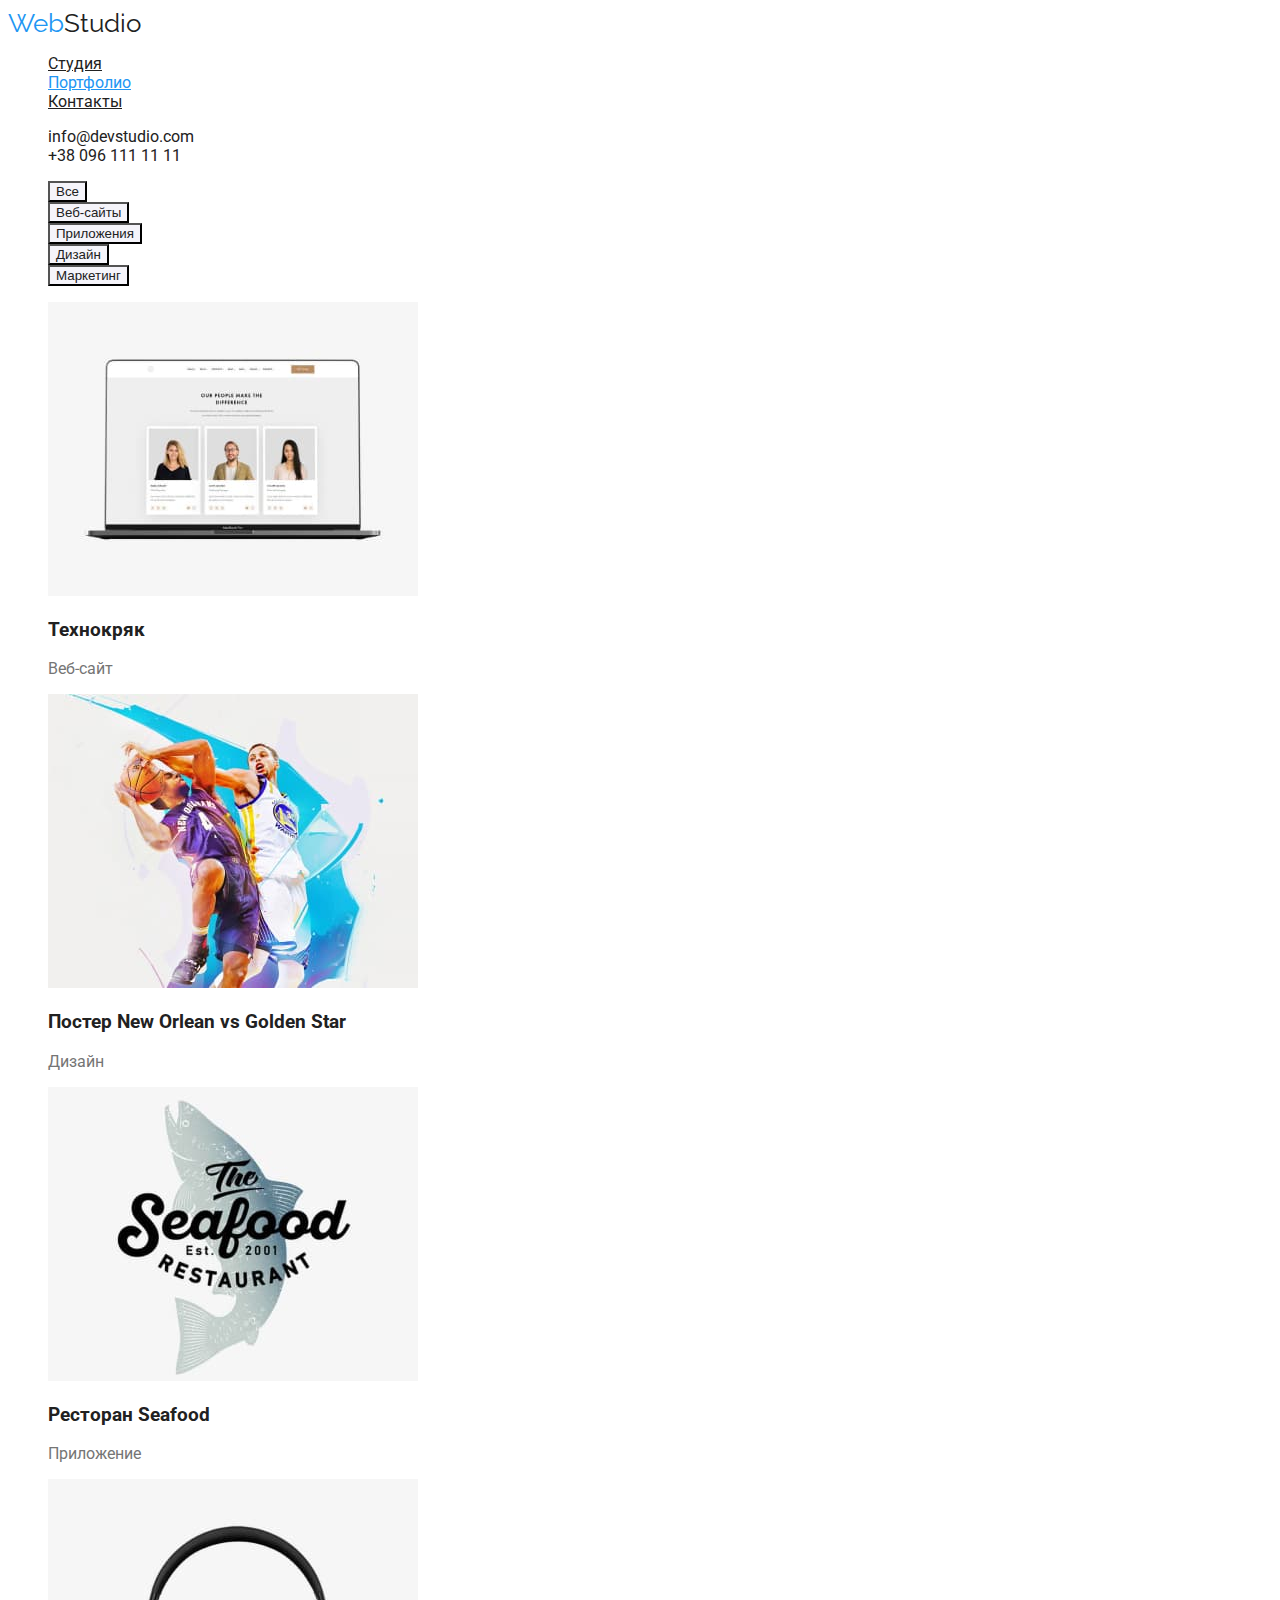
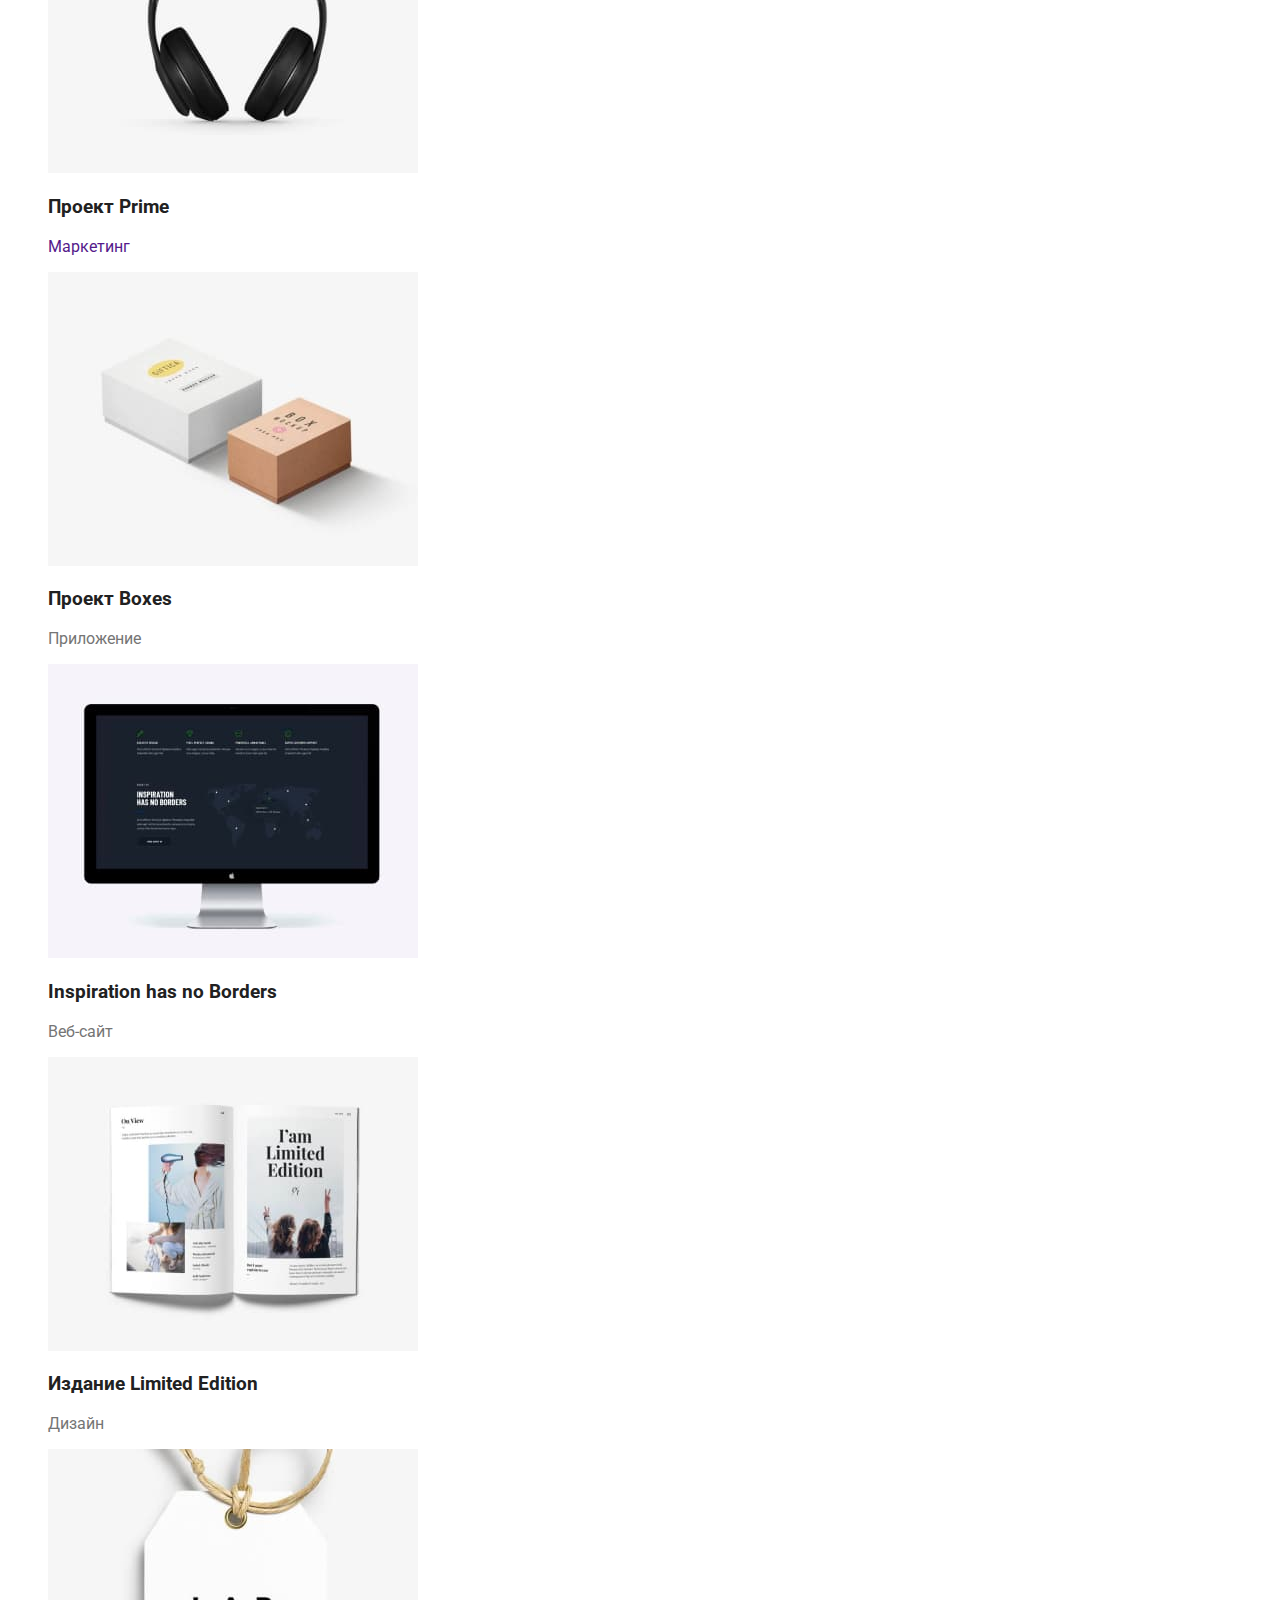
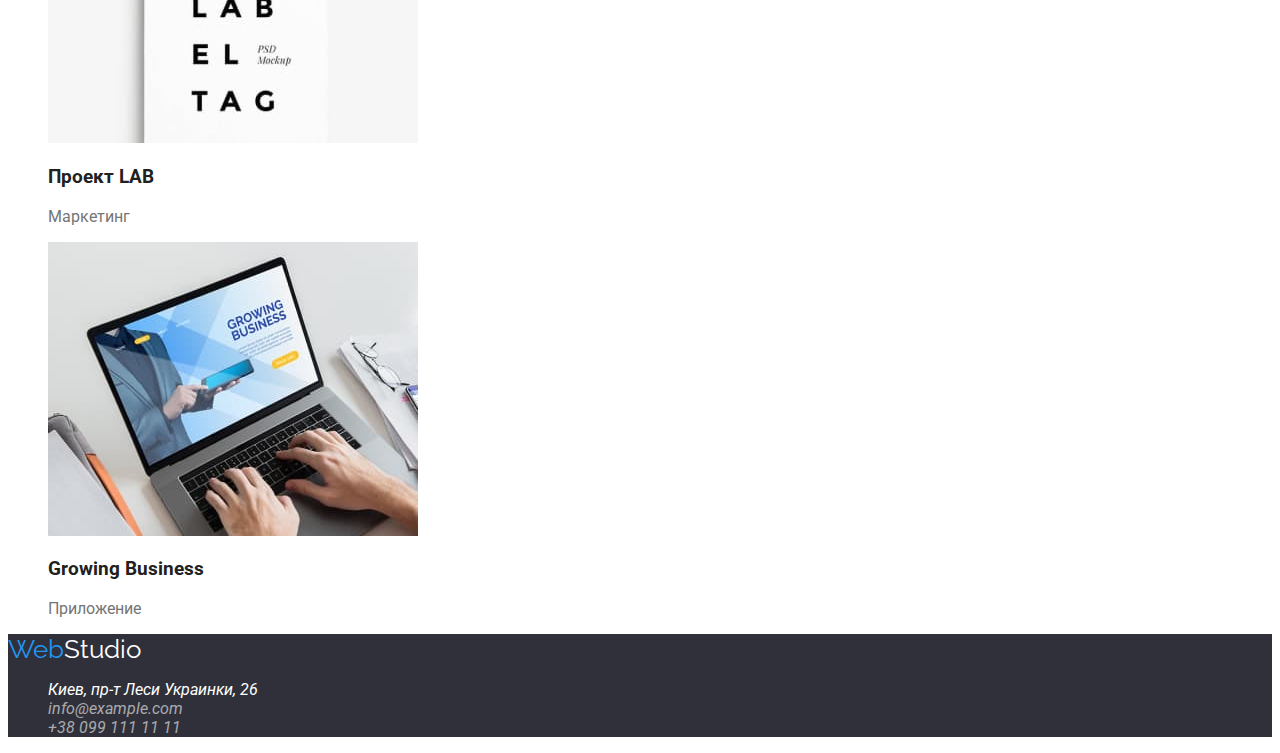
==== commit f653e094: "початок роботи зі шрифтом" ====
--- a/portfolio.html
+++ b/portfolio.html
@@ -42,47 +42,47 @@
             </ul>
             <ul class="portfolio list">
                 <li>
-                    <a href=""><img src="./images/imgp.jpg" alt="Ноутбук" width="370" height="294">
+                    <a href="" class="portfolio"><img src="./images/imgp.jpg" alt="Ноутбук" width="370" height="294">
                         <h3 class="project">Технокряк</h3>
                         <p class="work">Веб-сайт</p></a>
                 </li>
                 <li>
-                    <a href=""><img src="./images/imgpo.jpg" alt="Баскетбол" width="370" height="294">
+                    <a href="" class="portfolio"><img src="./images/imgpo.jpg" alt="Баскетбол" width="370" height="294">
                         <h3 class="project">Постер New Orlean vs Golden Star</h3>
                         <p class="work">Дизайн</p></a>
                 </li>
                 <li>
-                    <a href=""><img src="./images/imgpor.jpg" alt="Название ресторана" width="370" height="294">
+                    <a href="" class="portfolio"><img src="./images/imgpor.jpg" alt="Название ресторана" width="370" height="294">
                         <h3 class="project">Ресторан Seafood</h3>
                         <p class="work">Приложение</p></a>
                 </li>
                 <li>
-                    <a href=""><img src="./images/imgport.jpg" alt="Наушники" width="370" height="294">
+                    <a href="" class="portfolio"><img src="./images/imgport.jpg" alt="Наушники" width="370" height="294">
                         <h3 class="project">Проект Prime</h3>
                         <p>Маркетинг</p></a>
                 </li>
                 <li>
-                    <a href=""><img src="./images/imgportf.jpg" alt="Коробки" width="370" height="294">
+                    <a href="" class="portfolio"><img src="./images/imgportf.jpg" alt="Коробки" width="370" height="294">
                         <h3 class="project">Проект Boxes</h3>
                         <p class="work">Приложение</p></a>
                 </li>
                 <li>
-                    <a href=""><img src="./images/imgportfo.jpg" alt="Екран компа" width="370" height="294">
+                    <a href="" class="portfolio"><img src="./images/imgportfo.jpg" alt="Екран компа" width="370" height="294">
                         <h3 class="project">Inspiration has no Borders</h3>
                         <p class="work">Веб-сайт</p></a>
                 </li>
                 <li>
-                    <a href=""><img src="./images/imgportfol.jpg" alt="Журнал" width="370" height="294">
+                    <a href="" class="portfolio"><img src="./images/imgportfol.jpg" alt="Журнал" width="370" height="294">
                         <h3 class="project">Издание Limited Edition</h3>
                         <p class="work">Дизайн</p></a>
                 </li>
                 <li>
-                    <a href=""><img src="./images/imgportfoli.jpg" alt="Емблема" width="370" height="294">
+                    <a href="" class="portfolio"><img src="./images/imgportfoli.jpg" alt="Емблема" width="370" height="294">
                         <h3 class="project">Проект LAB</h3>
                         <p class="work">Маркетинг</p></a>
                 </li>
                 <li>
-                    <a href=""><img src="./images/imgportfolio.jpg" alt="Работа за ноутом" width="370" height="294">
+                    <a href="" class="portfolio"><img src="./images/imgportfolio.jpg" alt="Работа за ноутом" width="370" height="294">
                         <h3 class="project">Growing Business</h3>
                         <p class="work">Приложение</p></a>
                 </li>
--- a/css/styles.css
+++ b/css/styles.css
@@ -26,7 +26,6 @@
 /* site nav */
 .site-nav .link {
   color: var(--primary-text-color);
-  text-decoration: none;
 }
 
 .site-nav .link:hover,
@@ -37,11 +36,18 @@
 .logo {
   color: var(--accent-color);
   text-decoration: none;
+  font-family: Raleway, sans-serif;
+  font-style: 700;
+  font-size: 26px;
+  font-size: 1.19;
 }
 
 .iteam {
   color: var(--primary-text-color);
-  text-decoration: none;
+  font-family: Raleway, sans-serif;
+  font-style: 700;
+  font-size: 26px;
+  font-size: 1.19;
 }
 
 /* auth nav */
@@ -76,11 +82,13 @@
 .button {
   color: var(--white-color);
   background-color: var(--accent-color);
+  cursor: pointer;
 }
 
 .button-second {
   color: var(--primary-text-color);
   background-color: var(--background-button);
+  cursor: pointer;
 }
 
 .button-second:hover,
@@ -96,10 +104,19 @@
   color: var(--title-text-color);
 }
 
+.portfolio {
+  text-decoration: none;
+}
+
 .footer {
   background-color: #2f303a;
   color: var(--white-color);
   text-decoration: none;
+}
+
+.address:hover,
+.address:focus {
+  color: var(--accent-color);
 }
 
 .logos {
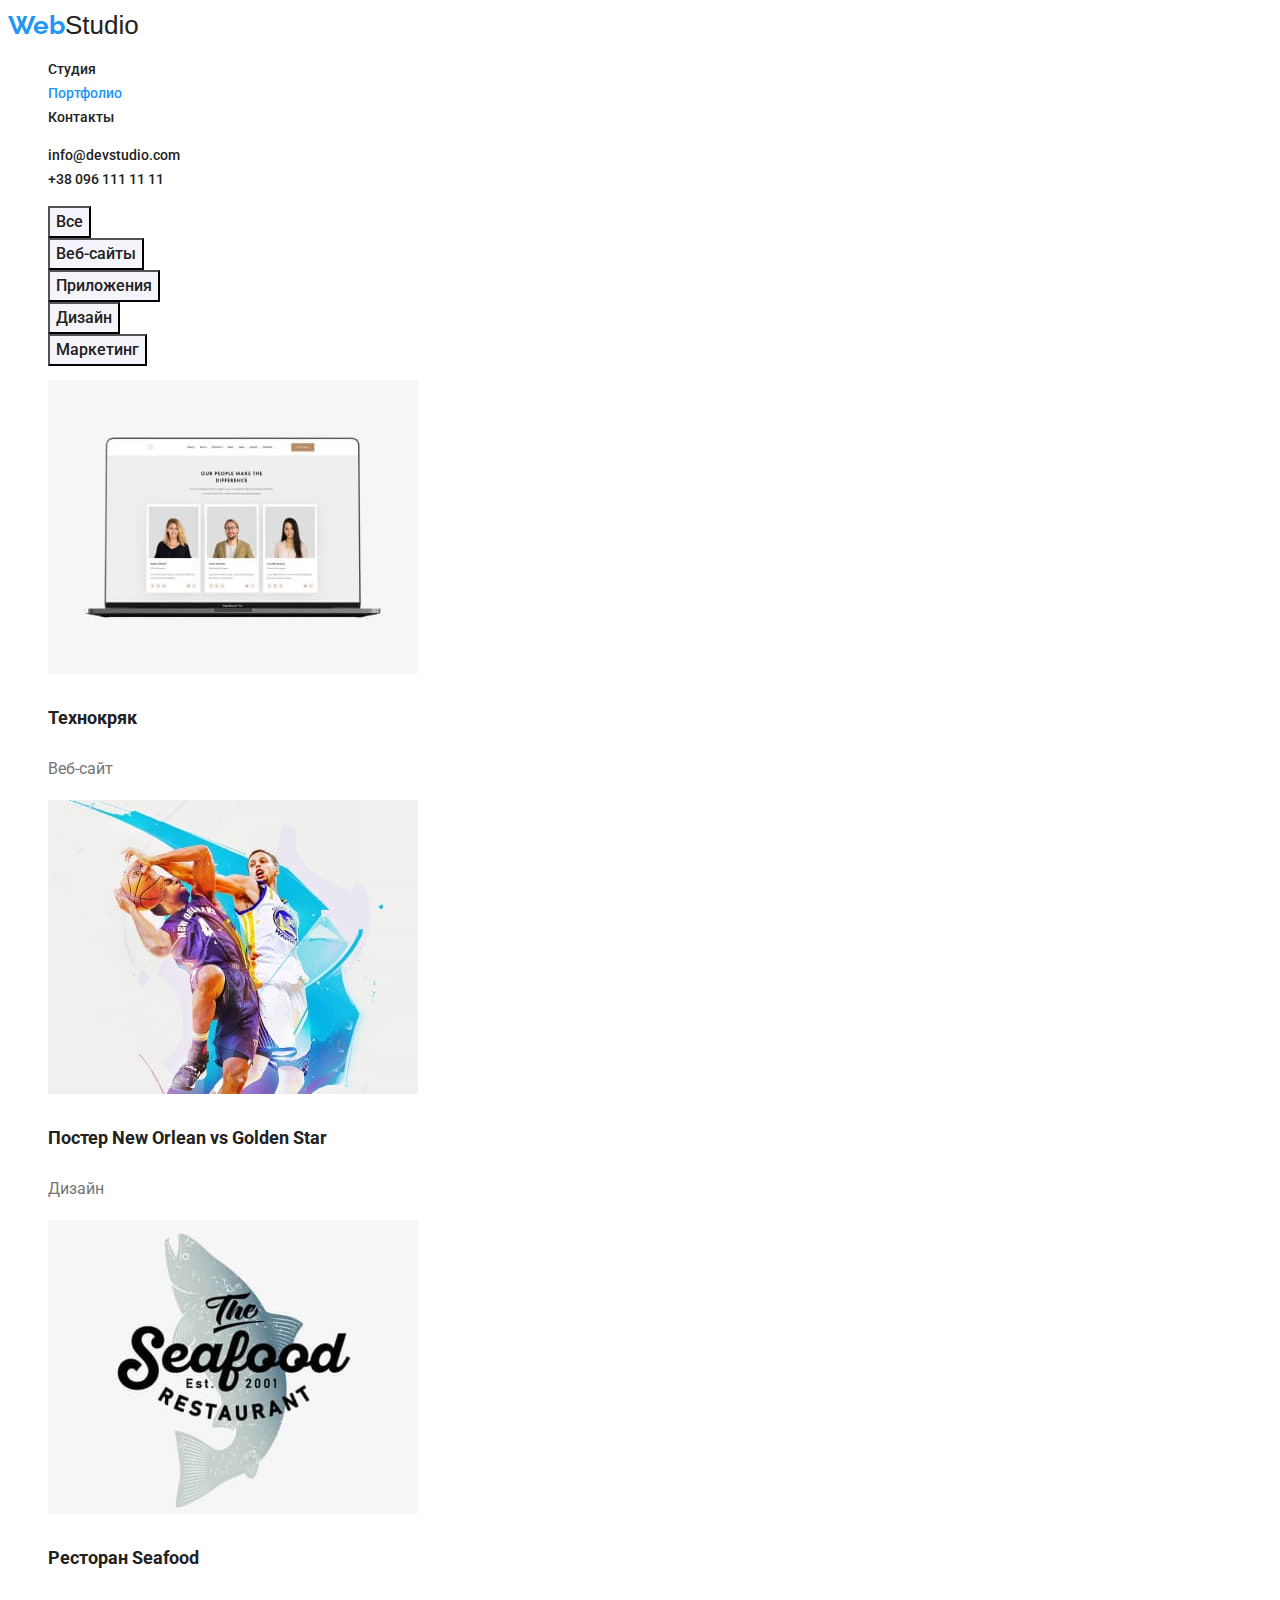
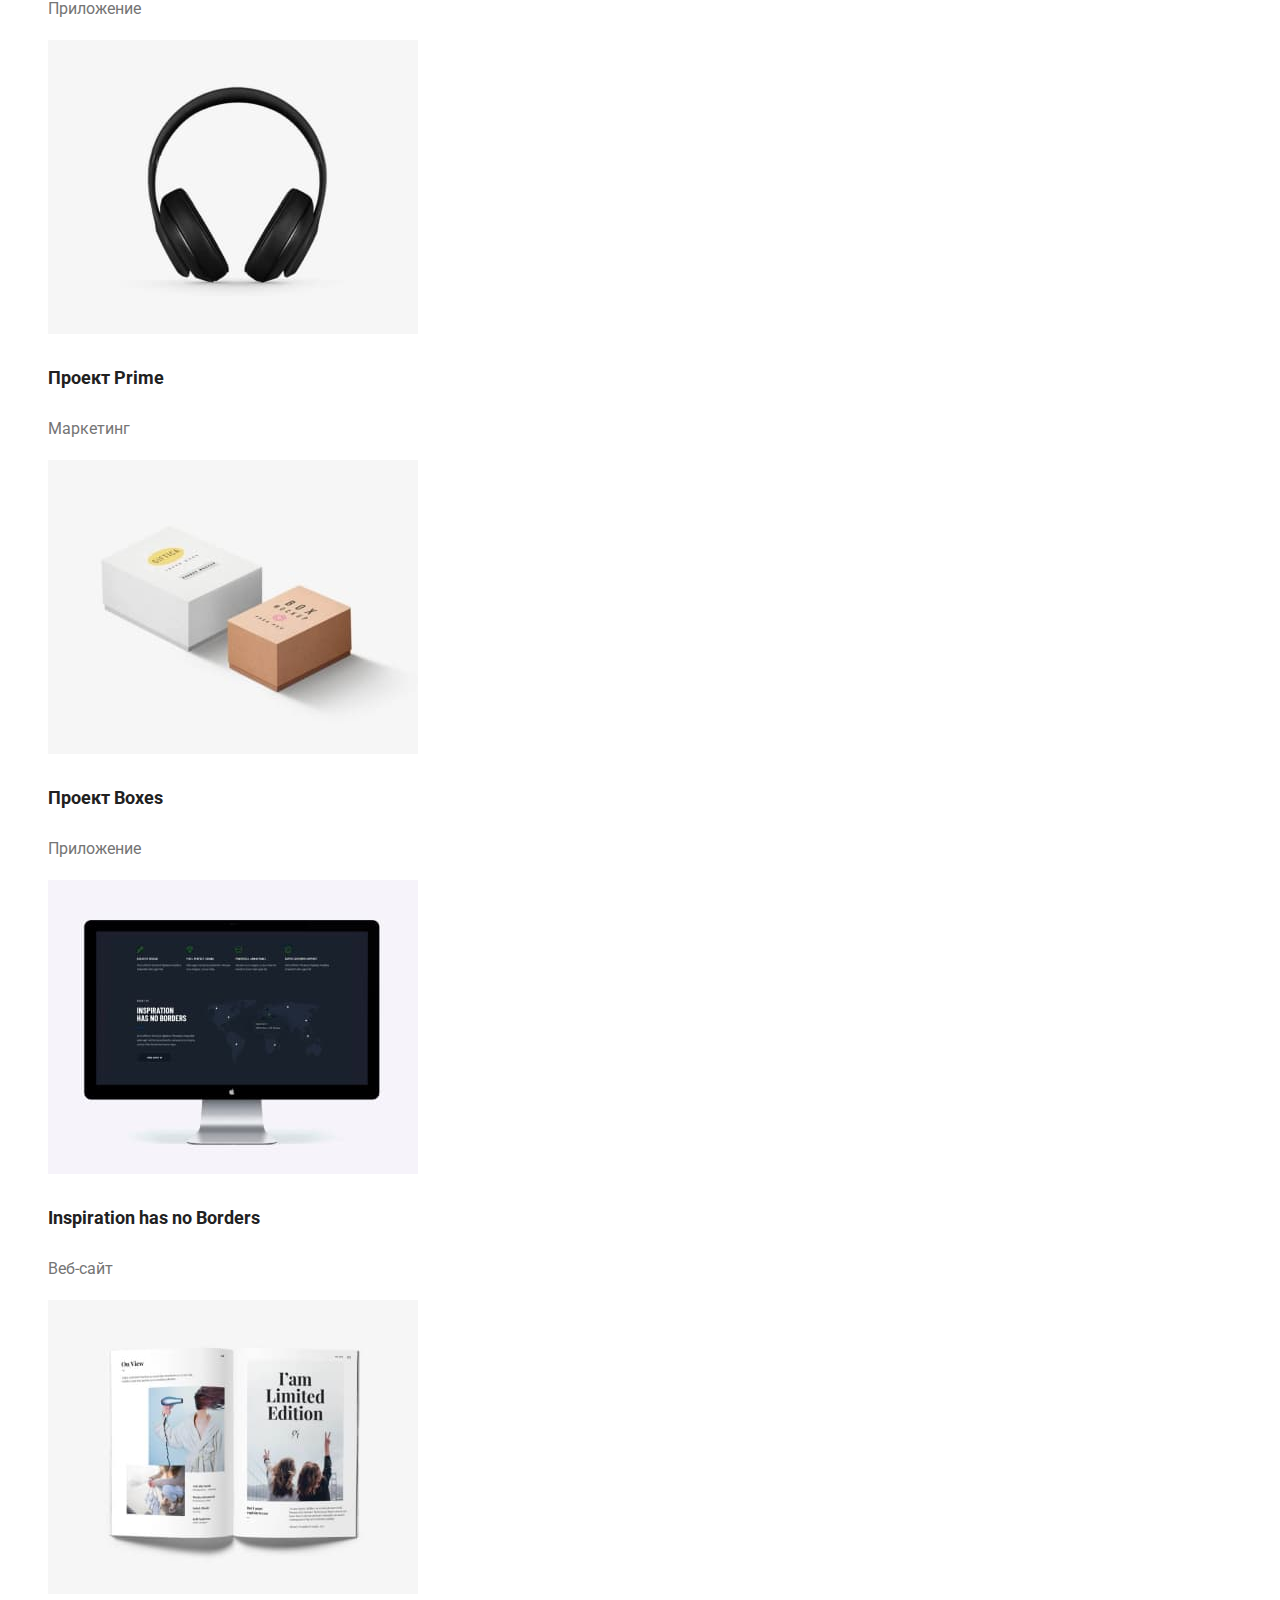
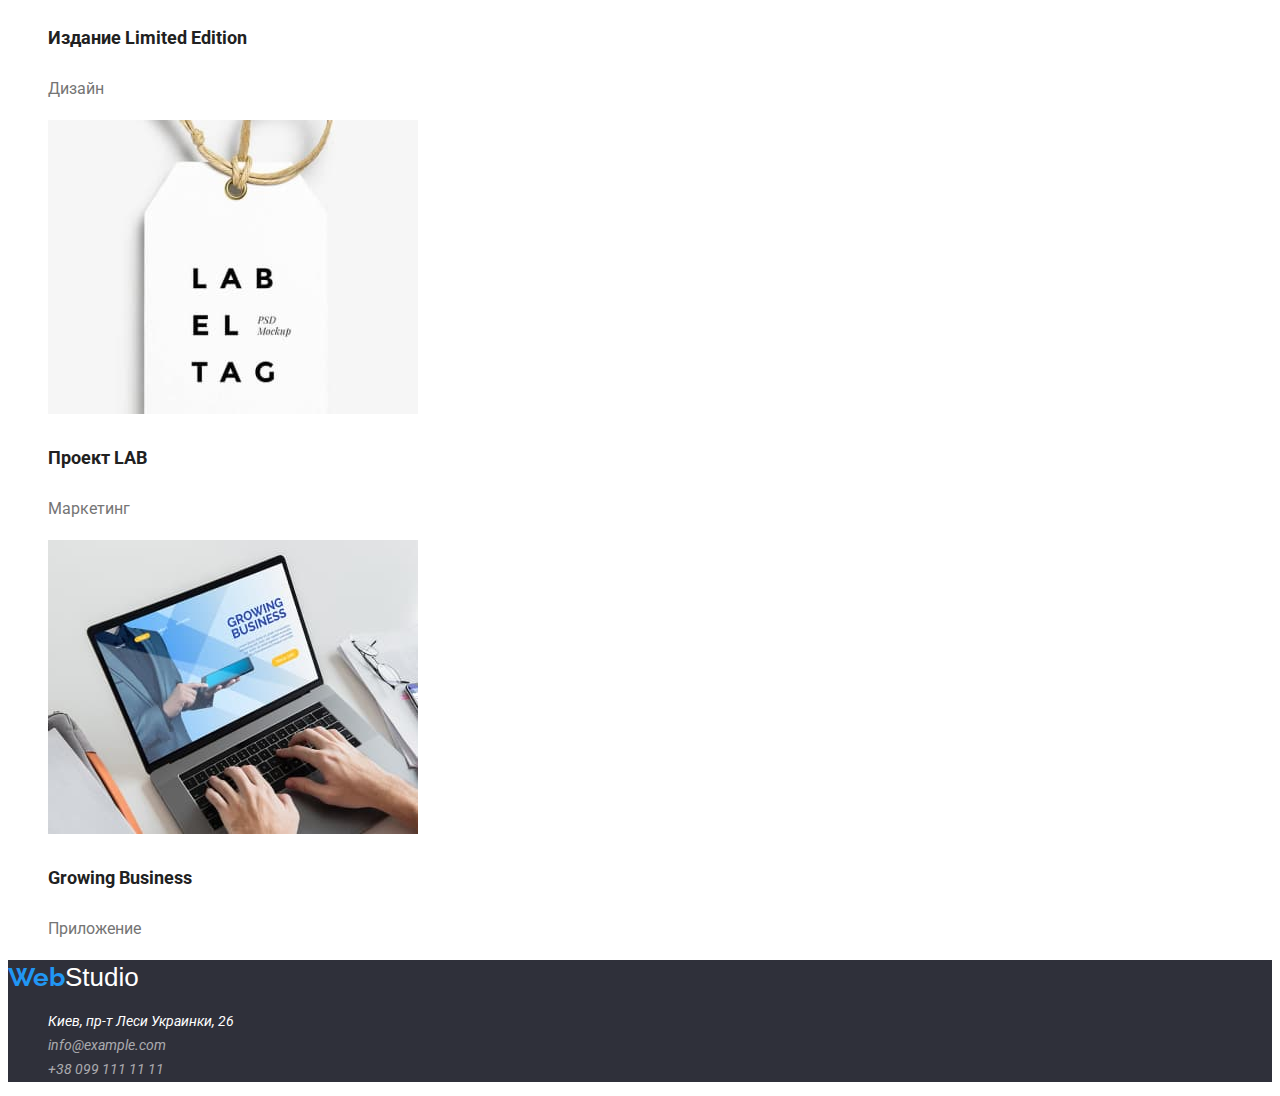
==== commit 972d8b02: "завершено роботу зі шрифтом" ====
--- a/portfolio.html
+++ b/portfolio.html
@@ -59,7 +59,7 @@
                 <li>
                     <a href="" class="portfolio"><img src="./images/imgport.jpg" alt="Наушники" width="370" height="294">
                         <h3 class="project">Проект Prime</h3>
-                        <p>Маркетинг</p></a>
+                        <p class="work">Маркетинг</p></a>
                 </li>
                 <li>
                     <a href="" class="portfolio"><img src="./images/imgportf.jpg" alt="Коробки" width="370" height="294">
--- a/css/styles.css
+++ b/css/styles.css
@@ -10,12 +10,15 @@
 body {
   background-color: E5E5E5;
   color: var(--title-text-color);
+
   font-family: Roboto, sans-serif;
+  font-weight: 400;
+  font-size: 14px;
+  line-height: 1.71;
 }
 
 .list {
   list-style: none;
-  text-decoration: none;
 }
 
 /* цвет основного текста #212121 */
@@ -26,6 +29,11 @@
 /* site nav */
 .site-nav .link {
   color: var(--primary-text-color);
+
+  text-decoration: none;
+  font-weight: 500;
+  font-size: 14px;
+  line-height: 1.17;
 }
 
 .site-nav .link:hover,
@@ -33,27 +41,33 @@
   color: var(--accent-color);
 }
 
+/*Logo*/
 .logo {
   color: var(--accent-color);
   text-decoration: none;
   font-family: Raleway, sans-serif;
-  font-style: 700;
   font-size: 26px;
-  font-size: 1.19;
+  font-weight: 700;
+  line-height: 1.17;
 }
 
 .iteam {
   color: var(--primary-text-color);
-  font-family: Raleway, sans-serif;
-  font-style: 700;
+
+  font-family: Oleo Script, sans-serif;
   font-size: 26px;
-  font-size: 1.19;
+  font-weight: 400;
+  line-height: 1.38;
 }
 
 /* auth nav */
 .auth-nav .link {
   color: var(--primary-text-color);
   text-decoration: none;
+
+  font-weight: 500;
+  font-size: 14px;
+  line-height: 1.17;
 }
 
 .auth-nav .link:hover,
@@ -65,30 +79,67 @@
 .hero-title {
   color: var(--white-color);
   background-color: #2f303a;
+
+  font-weight: 900;
+  font-size: 44px;
+  line-height: 1.36;
+  text-align: center;
 }
 
 .section-title {
   color: var(--primary-text-color);
+
+  font-weight: 700;
+  font-size: 36px;
+  line-height: 1.17;
+  text-align: center;
 }
 
 .title {
   color: #212121;
+
+  font-weight: 700;
+  font-size: 14px;
+  line-height: 1.17;
 }
 
 .site-nav .link.current {
   color: var(--accent-color);
 }
 
+.section-team .title {
+  font-weight: 500;
+  font-size: 16px;
+  line-height: 1.17;
+  text-align: center;
+}
+.section-team .text {
+  font-weight: 400;
+  font-size: 16px;
+  line-height: 1.17;
+  text-align: center;
+}
+
 .button {
   color: var(--white-color);
   background-color: var(--accent-color);
   cursor: pointer;
+  font-family: inherit;
+  font-weight: 700;
+  font-size: 16px;
+  line-height: 1.88;
+  text-align: center;
 }
 
 .button-second {
   color: var(--primary-text-color);
   background-color: var(--background-button);
   cursor: pointer;
+  font-family: inherit;
+  font-weight: 500;
+  font-size: 16px;
+  line-height: 1.63;
+  text-align: center;
 }
 
 .button-second:hover,
@@ -98,10 +149,18 @@
 }
 .project {
   color: var(--primary-text-color);
+
+  font-weight: 700;
+  font-size: 18px;
+  line-height: 2;
 }
 
 .work {
   color: var(--title-text-color);
+
+  font-weight: 400;
+  font-size: 16px;
+  line-height: 1.88;
 }
 
 .portfolio {
@@ -121,6 +180,11 @@
 
 .logos {
   color: var(--white-color);
+
+  font-family: Oleo Script, sans-serif;
+  font-size: 26px;
+  font-weight: 400;
+  line-height: 1.38;
 }
 
 .address {
